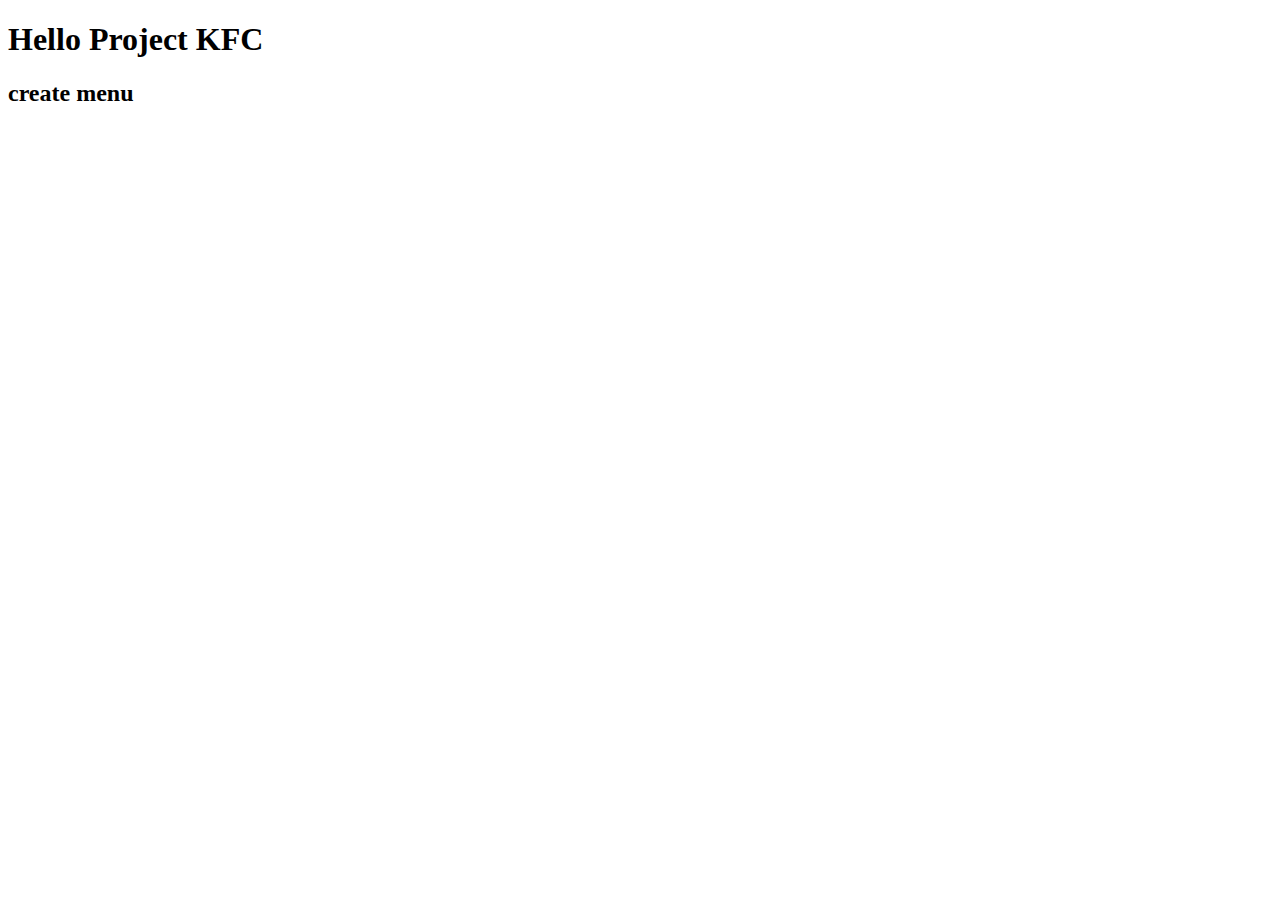
==== index.html @ fc6a333a "create menu" ====
<!DOCTYPE html>
<html lang="en">
<head>
    <meta charset="UTF-8">
    <meta http-equiv="X-UA-Compatible" content="IE=edge">
    <meta name="viewport" content="width=device-width, initial-scale=1.0">
    <title>KFC</title>
</head>
<body>
    <h1>Hello Project KFC</h1>
    <h2>create menu</h2>
</body>
</html>
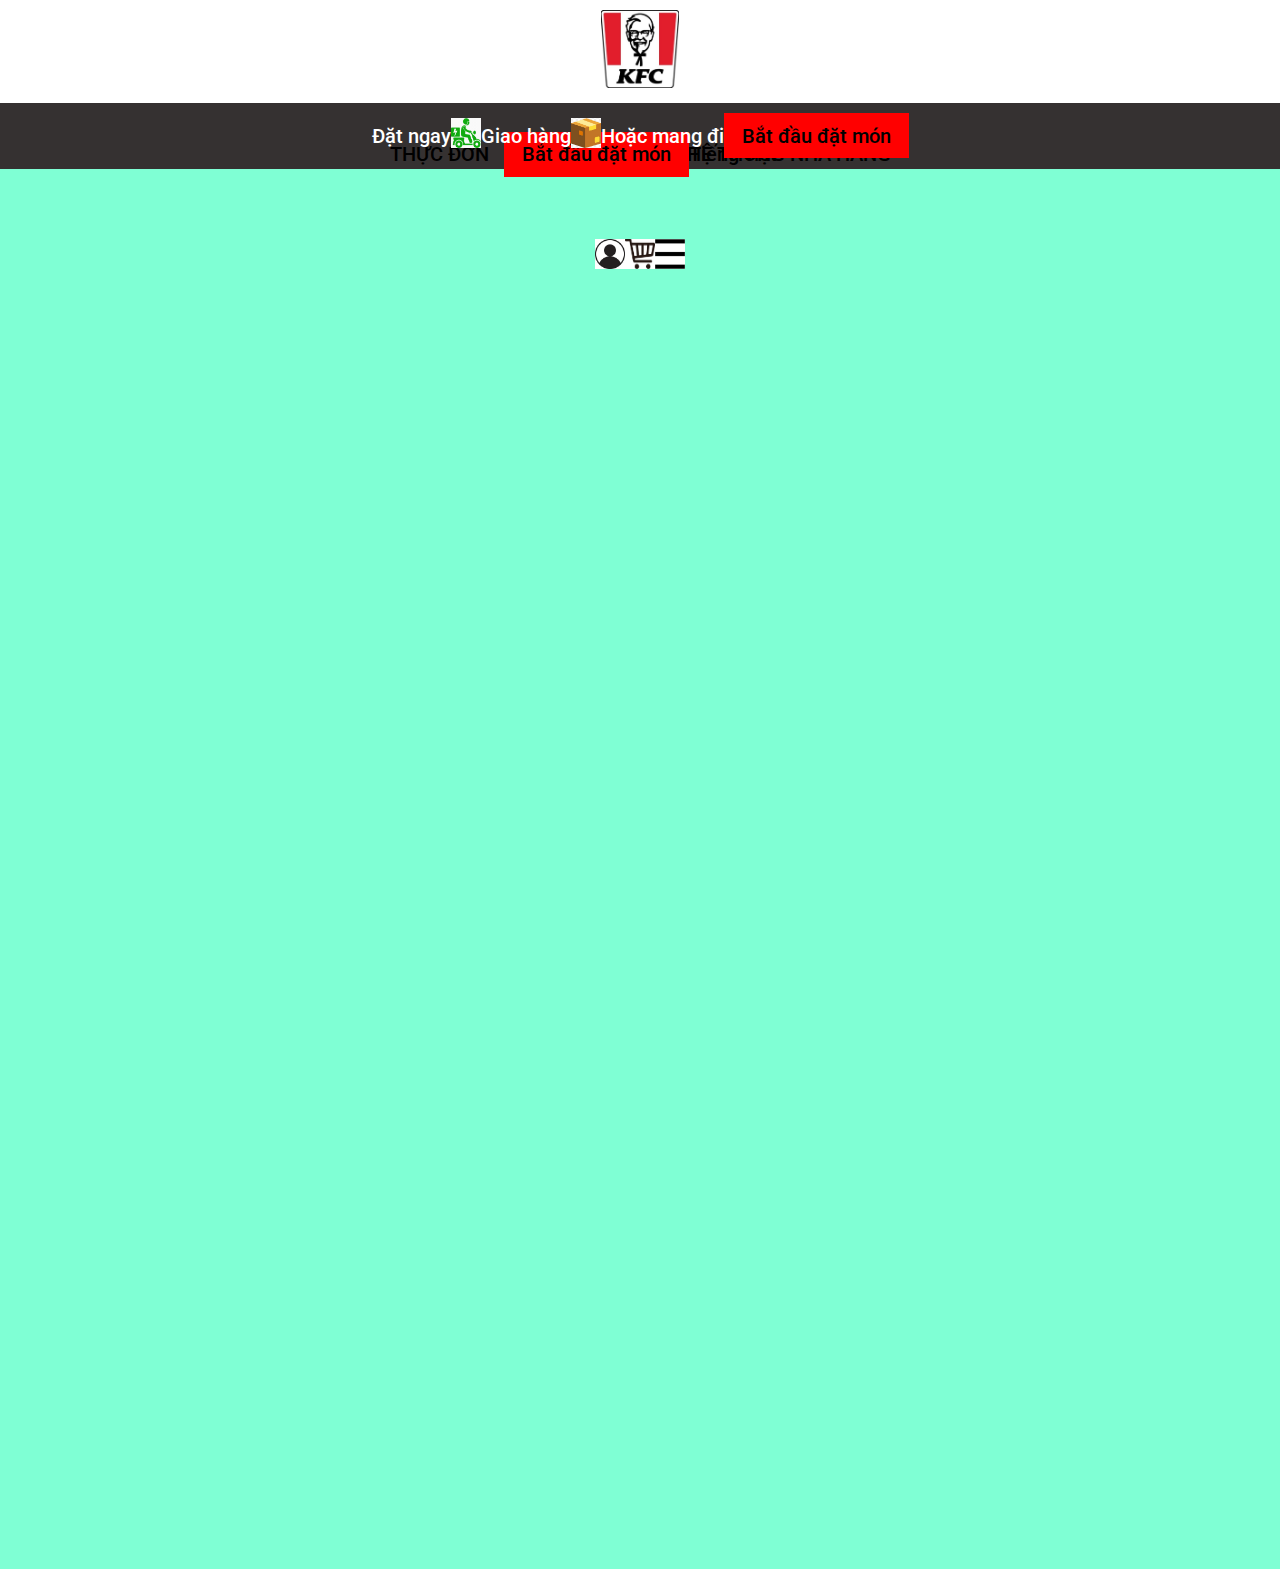
==== commit 7c91ca8f: "header menu top" ====
--- a/index.html
+++ b/index.html
@@ -5,9 +5,86 @@
     <meta http-equiv="X-UA-Compatible" content="IE=edge">
     <meta name="viewport" content="width=device-width, initial-scale=1.0">
     <title>KFC</title>
-</head>
+    <link href="https://cdn.jsdelivr.net/npm/bootstrap@5.2.0/dist/css/bootstrap.min.css" rel="stylesheet" integrity="sha384-gH2yIJqKdNHPEq0n4Mqa/HGKIhSkIHeL5AyhkYV8i59U5AR6csBvApHHNl/vI1Bx" crossorigin="anonymous">
+    <link rel="stylesheet" href="./KFC.css">
+</head><link rel="preconnect" href="https://fonts.googleapis.com">
+<link rel="preconnect" href="https://fonts.gstatic.com" crossorigin>
+<link href="https://fonts.googleapis.com/css2?family=Roboto:ital,wght@0,400;0,500;0,700;0,900;1,400;1,500;1,700;1,900&display=swap" rel="stylesheet">
 <body>
-    <h1>Hello Project KFC</h1>
-    <h2>create menu</h2>
+    <div class="wrapper">
+        <main> 
+            <!-- header1 -->
+            <div class="container-fluid header1 sticky-top">
+                <div class="container  header1 p-0">
+                    <div class="container-fluid header1 p-0 d-flex justify-content-between">
+                         <div class="header1 d-flex header1-gap1"> 
+                                <div class="header1 center">
+                                    <a class="" href="">
+                                        <img class="header1-img" src="./DCM/logo1.jpg" alt="">
+                                    </a>
+                                </div>
+                                <ul class=" header1 center header1-gap1 ">
+                                    <li class="">
+                                        <a href="">THỰC ĐƠN</a>
+                                    </li>
+                                    <li class="">
+                                        <a href="">KHUYẾN MÃI</a>
+                                    </li>
+                                    <li class="">
+                                        <a href="">HỆ THỐNG NHÀ HÀNG</a>
+                                    </li>
+                                </ul>
+                            </div>
+                            <div class="header1 d-flex justify-content-between header1-gap2">
+                                <div class=" header1  center gap-3">
+                                    <div class="rounded-pill header1-menuRight center" id="DatMon">
+                                        <a href="">Bắt đầu đặt món</a>
+                                    </div>
+                                    <a class="" href="">Tiếng việt</a>
+                                </div>
+                                <div class=" header1  center gap-3">
+                                    <a class="" href="">
+                                        <img class="header1-right" src="./DCM/icon-login.jpg" alt="">
+                                    </a>
+                                    <a class="" href="">
+                                        <img class="header1-right" src="./DCM/iicon-giohang.jpg" alt="">
+                                    </a>
+                                    <div >
+                                        <img class="header1-right" src="./DCM/icon-menu.png" alt="">
+                                    </div>
+                                </div>
+                            </div>
+                    </div>
+                </div>
+            </div>
+            <!-- headre2 -->
+            <div class=" container-fluid header2 center" id="vitri">
+                <div class="container center gap-3">
+                    <div>
+                        <p>Đặt ngay</p>
+                    </div>
+                    <div class="center gap-1">
+                        <div><img class="header2-icon" src="./DCM/icon-shipper.png" alt=""></div>
+                        <p>Giao hàng</p>
+                    </div>
+                    <div class="center gap-1">
+                        <div><img class="header2-icon" src="./DCM/icon-goihang.jpg" alt=""></div>
+                        <p>Hoặc mang đi</p>
+                    </div>
+                    <div class="rounded-pill header1-menuRight center">
+                        <a href="">Bắt đầu đặt món</a>
+                    </div>
+
+                </div>
+            </div>
+            <div class="thu">
+
+            </div>
+        </main>
+
+    </div>
+<script src="https://cdn.jsdelivr.net/npm/@popperjs/core@2.11.5/dist/umd/popper.min.js" integrity="sha384-Xe+8cL9oJa6tN/veChSP7q+mnSPaj5Bcu9mPX5F5xIGE0DVittaqT5lorf0EI7Vk" crossorigin="anonymous"></script>
+<script src="https://cdn.jsdelivr.net/npm/bootstrap@5.2.0/dist/js/bootstrap.min.js" integrity="sha384-ODmDIVzN+pFdexxHEHFBQH3/9/vQ9uori45z4JjnFsRydbmQbmL5t1tQ0culUzyK" crossorigin="anonymous"></script>
+<script src="./KFC.js"></script>
 </body>
 </html>--- a/KFC.css
+++ b/KFC.css
@@ -0,0 +1,71 @@
+* {
+  box-sizing: border-box;
+  margin: 0;
+  padding: 0;
+  font-family: "Roboto", sans-serif;
+  font-size: 20px;
+  font-weight: 500;
+}
+
+ul {
+  list-style: none;
+}
+
+a {
+  text-decoration: none;
+  color: black;
+}
+
+p {
+  padding: 0;
+  margin: 0;
+}
+
+.header1 {
+  height: 102.8px;
+  background-color: white;
+}
+.header1-gap1 {
+  gap: 40px;
+}
+.header1-gap2 {
+  gap: 32px;
+}
+.header1-img {
+  max-width: 78px;
+  max-height: 78px;
+}
+.header1-right {
+  width: 30px;
+  height: 30px;
+}
+.header1-menuRight {
+  background-color: red;
+  width: 185px;
+  height: 45px;
+}
+
+.thu {
+  height: 1400px;
+  background-color: aquamarine;
+}
+
+.center {
+  display: flex;
+  justify-content: center;
+  align-items: center;
+}
+
+.header2 {
+  height: 66px;
+  background-color: rgb(53, 49, 49);
+  color: white;
+}
+.header2-icon {
+  width: 30px;
+  height: 30px;
+}
+
+.an {
+  display: none;
+}/*# sourceMappingURL=KFC.css.map */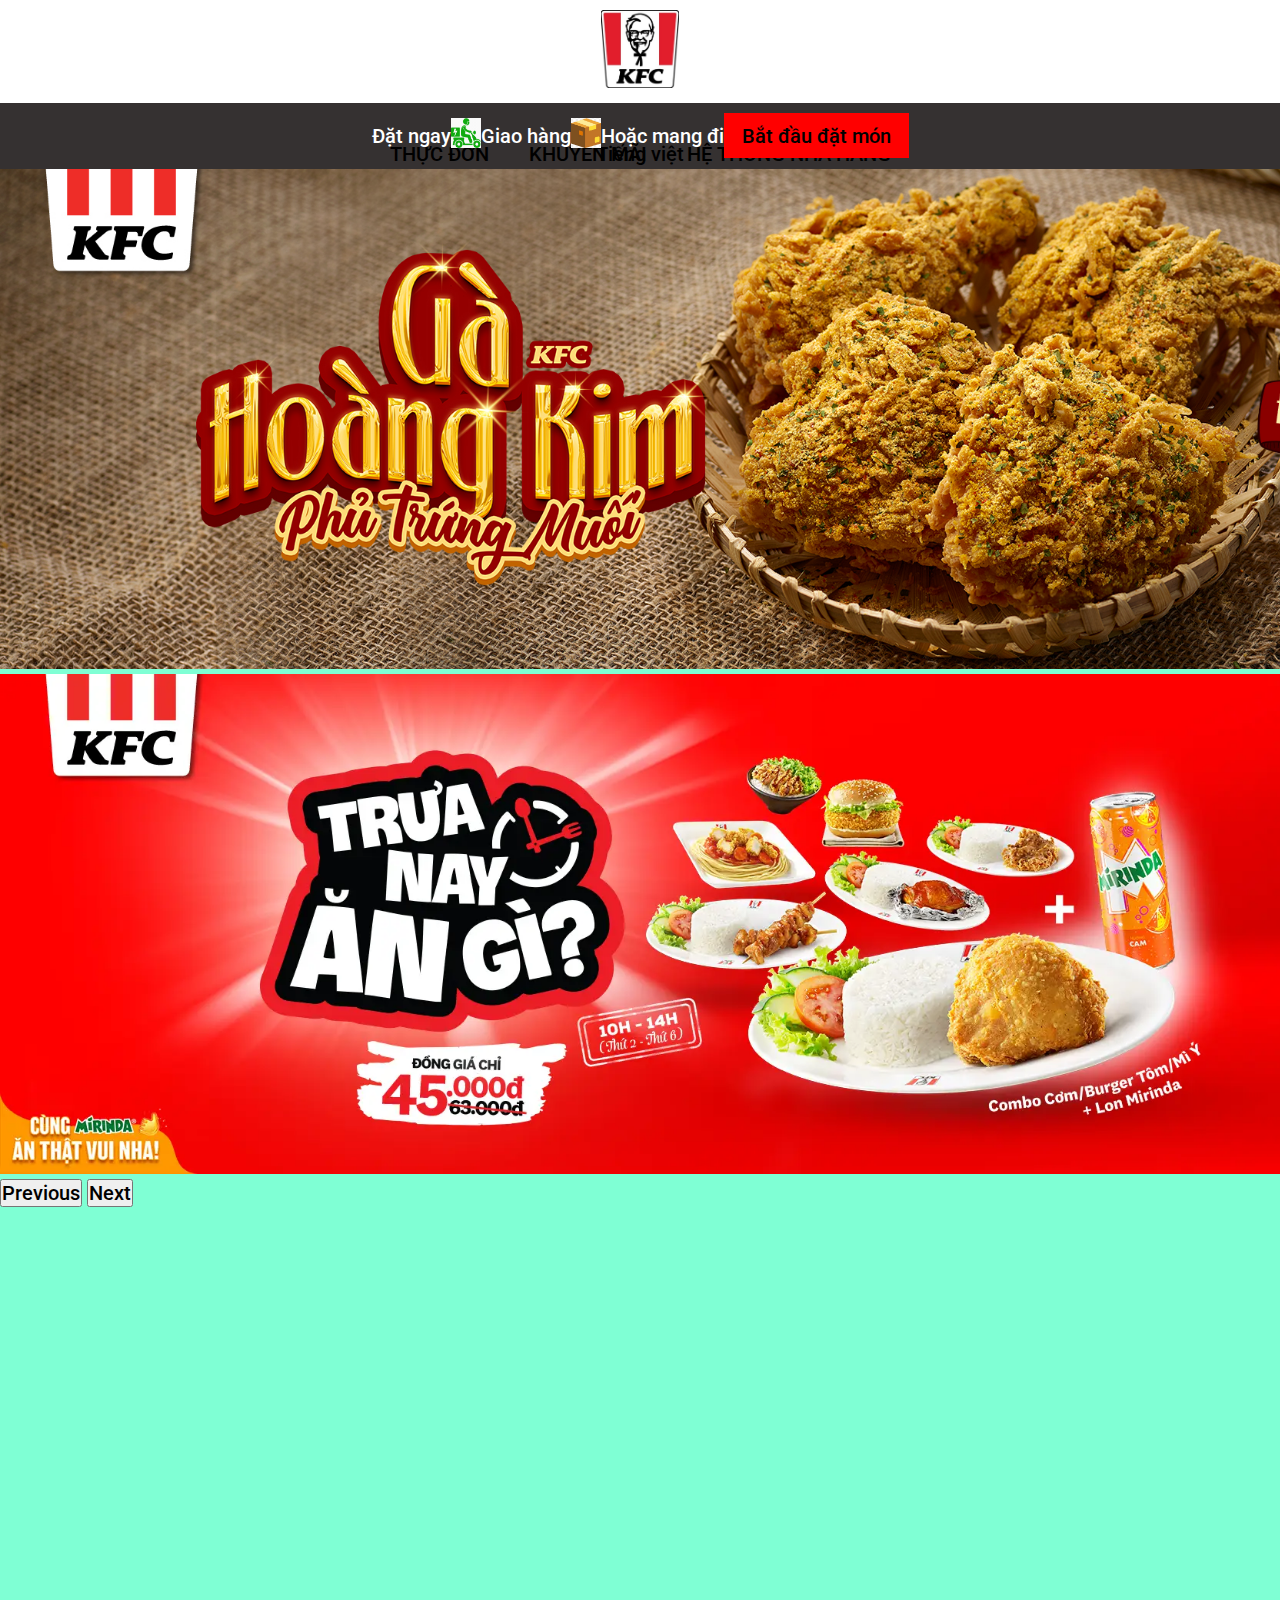
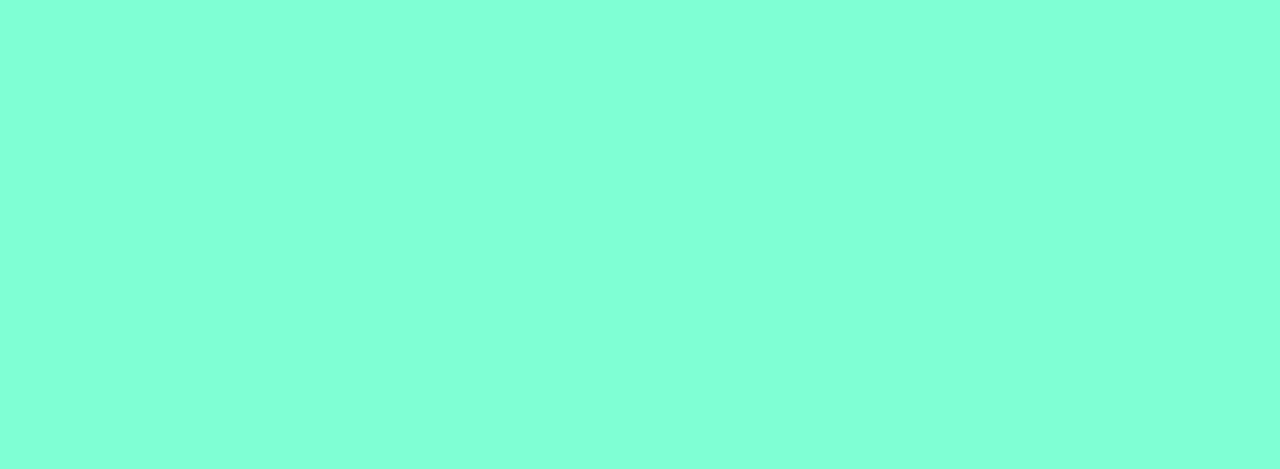
==== commit 19b4ed84: "xong slide và canvas phải" ====
--- a/index.html
+++ b/index.html
@@ -12,7 +12,7 @@
 <link href="https://fonts.googleapis.com/css2?family=Roboto:ital,wght@0,400;0,500;0,700;0,900;1,400;1,500;1,700;1,900&display=swap" rel="stylesheet">
 <body>
     <div class="wrapper">
-        <main> 
+        <main>
             <!-- header1 -->
             <div class="container-fluid header1 sticky-top">
                 <div class="container  header1 p-0">
@@ -20,37 +20,48 @@
                          <div class="header1 d-flex header1-gap1"> 
                                 <div class="header1 center">
                                     <a class="" href="">
-                                        <img class="header1-img" src="./DCM/logo1.jpg" alt="">
+                                        <img class="header1-img" src="./image/logo1.jpg" alt="">
                                     </a>
                                 </div>
                                 <ul class=" header1 center header1-gap1 ">
                                     <li class="">
-                                        <a href="">THỰC ĐƠN</a>
+                                        <a href="https://kfcvietnam.com.vn/menu/hot-deal">THỰC ĐƠN</a>
                                     </li>
                                     <li class="">
-                                        <a href="">KHUYẾN MÃI</a>
+                                        <a href="https://kfcvietnam.com.vn/menu/hot-deal">KHUYẾN MÃI</a>
                                     </li>
                                     <li class="">
-                                        <a href="">HỆ THỐNG NHÀ HÀNG</a>
+                                        <a href="https://kfcvietnam.com.vn/he-thong-nha-hang-kfc">HỆ THỐNG NHÀ HÀNG</a>
                                     </li>
                                 </ul>
                             </div>
                             <div class="header1 d-flex justify-content-between header1-gap2">
                                 <div class=" header1  center gap-3">
-                                    <div class="rounded-pill header1-menuRight center" id="DatMon">
-                                        <a href="">Bắt đầu đặt món</a>
+                                    <div class="rounded-pill header1-menuRight center hide" id="oder">
+                                        <a href="https://kfcvietnam.com.vn/store-selection">Bắt đầu đặt món</a>
                                     </div>
                                     <a class="" href="">Tiếng việt</a>
                                 </div>
                                 <div class=" header1  center gap-3">
-                                    <a class="" href="">
-                                        <img class="header1-right" src="./DCM/icon-login.jpg" alt="">
+                                    <a class="" href="https://kfcvietnam.com.vn/account/login?returnUrl=%2Fhe-thong-nha-hang-kfc">
+                                        <img class="header1-right" src="./image/icon-login.jpg" alt="">
                                     </a>
-                                    <a class="" href="">
-                                        <img class="header1-right" src="./DCM/iicon-giohang.jpg" alt="">
+                                    <a class="" href="https://kfcvietnam.com.vn/cart">
+                                        <img class="header1-right" src="./image/iicon-giohang.jpg" alt="">
                                     </a>
                                     <div >
-                                        <img class="header1-right" src="./DCM/icon-menu.png" alt="">
+                                        <button class="border-0" data-bs-toggle="offcanvas" data-bs-target="#offcanvasRight" aria-controls="offcanvasRight"><img class="header1-right" src="./image/icon-menu.png" alt=""></button>
+                                        <div class="offcanvas offcanvas-end" id="offcanvasRight" aria-labelledby="offcanvasRightLabel">
+                                            <div class="offcanvas-header">
+                                                <div class="headerCanvas center"><h5 class="center m-0" id="offcanvasRightLabel">KFC</h5>
+                                                </div>
+                                        
+                                                <button class="btn-close text-reset" tabindex="-1" data-bs-dismiss="offcanvas" aria-label="Close"></button>
+                                            </div>
+                                            <div class="offcanvas-body">
+                                            ...
+                                            </div>
+                                        </div>
                                     </div>
                                 </div>
                             </div>
@@ -58,25 +69,58 @@
                 </div>
             </div>
             <!-- headre2 -->
-            <div class=" container-fluid header2 center" id="vitri">
+            <div class=" container-fluid header2 center">
                 <div class="container center gap-3">
                     <div>
                         <p>Đặt ngay</p>
                     </div>
                     <div class="center gap-1">
-                        <div><img class="header2-icon" src="./DCM/icon-shipper.png" alt=""></div>
+                        <div><img class="header2-icon" src="./image/icon-shipper.png" alt=""></div>
                         <p>Giao hàng</p>
                     </div>
                     <div class="center gap-1">
-                        <div><img class="header2-icon" src="./DCM/icon-goihang.jpg" alt=""></div>
+                        <div><img class="header2-icon" src="./image/icon-goihang.jpg" alt=""></div>
                         <p>Hoặc mang đi</p>
                     </div>
                     <div class="rounded-pill header1-menuRight center">
-                        <a href="">Bắt đầu đặt món</a>
+                        <a href="https://kfcvietnam.com.vn/store-selection">Bắt đầu đặt món</a>
                     </div>
 
                 </div>
             </div>
+            <!-- slie -->
+            <div id="carouselExampleControls" class="carousel slide conten1 container-fluid p-0" data-bs-ride="carousel">
+                <div class="carousel-inner">
+                  <div class="carousel-item active">
+                    <a href="https://kfcvietnam.com.vn/menu/new-product"><img src="./image/gahoangkim.jpg" class="d-block w-100 conten1" alt="..."></a>
+                  </div>
+                  <div class="carousel-item">
+                    <a href="https://kfcvietnam.com.vn/menu/new-product"><img src="./image/buatruavuive.png" class="d-block w-100 conten1" alt="..."></a>
+                  </div>
+                </div>
+                <button class="carousel-control-prev" type="button" data-bs-target="#carouselExampleControls" data-bs-slide="prev">
+                  <span class="carousel-control-prev-icon" aria-hidden="true"></span>
+                  <span class="visually-hidden">Previous</span>
+                </button>
+                <button class="carousel-control-next" type="button" data-bs-target="#carouselExampleControls" data-bs-slide="next">
+                  <span class="carousel-control-next-icon" aria-hidden="true"></span>
+                  <span class="visually-hidden">Next</span>
+                </button>
+              </div>
+            <!-- the and slie -->
+
+            <!-- <button class="btn btn-primary" type="button" data-bs-toggle="offcanvas" data-bs-target="#offcanvasRight" aria-controls="offcanvasRight">Toggle right offcanvas</button>
+
+            <div class="offcanvas offcanvas-end" tabindex="-1" id="offcanvasRight" aria-labelledby="offcanvasRightLabel">
+              <div class="offcanvas-header">
+                <h5 id="offcanvasRightLabel">Offcanvas right</h5>
+                <button type="button" class="btn-close text-reset" data-bs-dismiss="offcanvas" aria-label="Close"></button>
+              </div>
+              <div class="offcanvas-body">
+                ...
+              </div>
+            </div> -->
+
             <div class="thu">
 
             </div>
--- a/KFC.css
+++ b/KFC.css
@@ -66,6 +66,14 @@
   height: 30px;
 }
 
-.an {
+.hide {
   display: none;
+}
+
+.conten1 {
+  height: 500px;
+}
+
+.headerCanvas {
+  width: 100%;
 }/*# sourceMappingURL=KFC.css.map */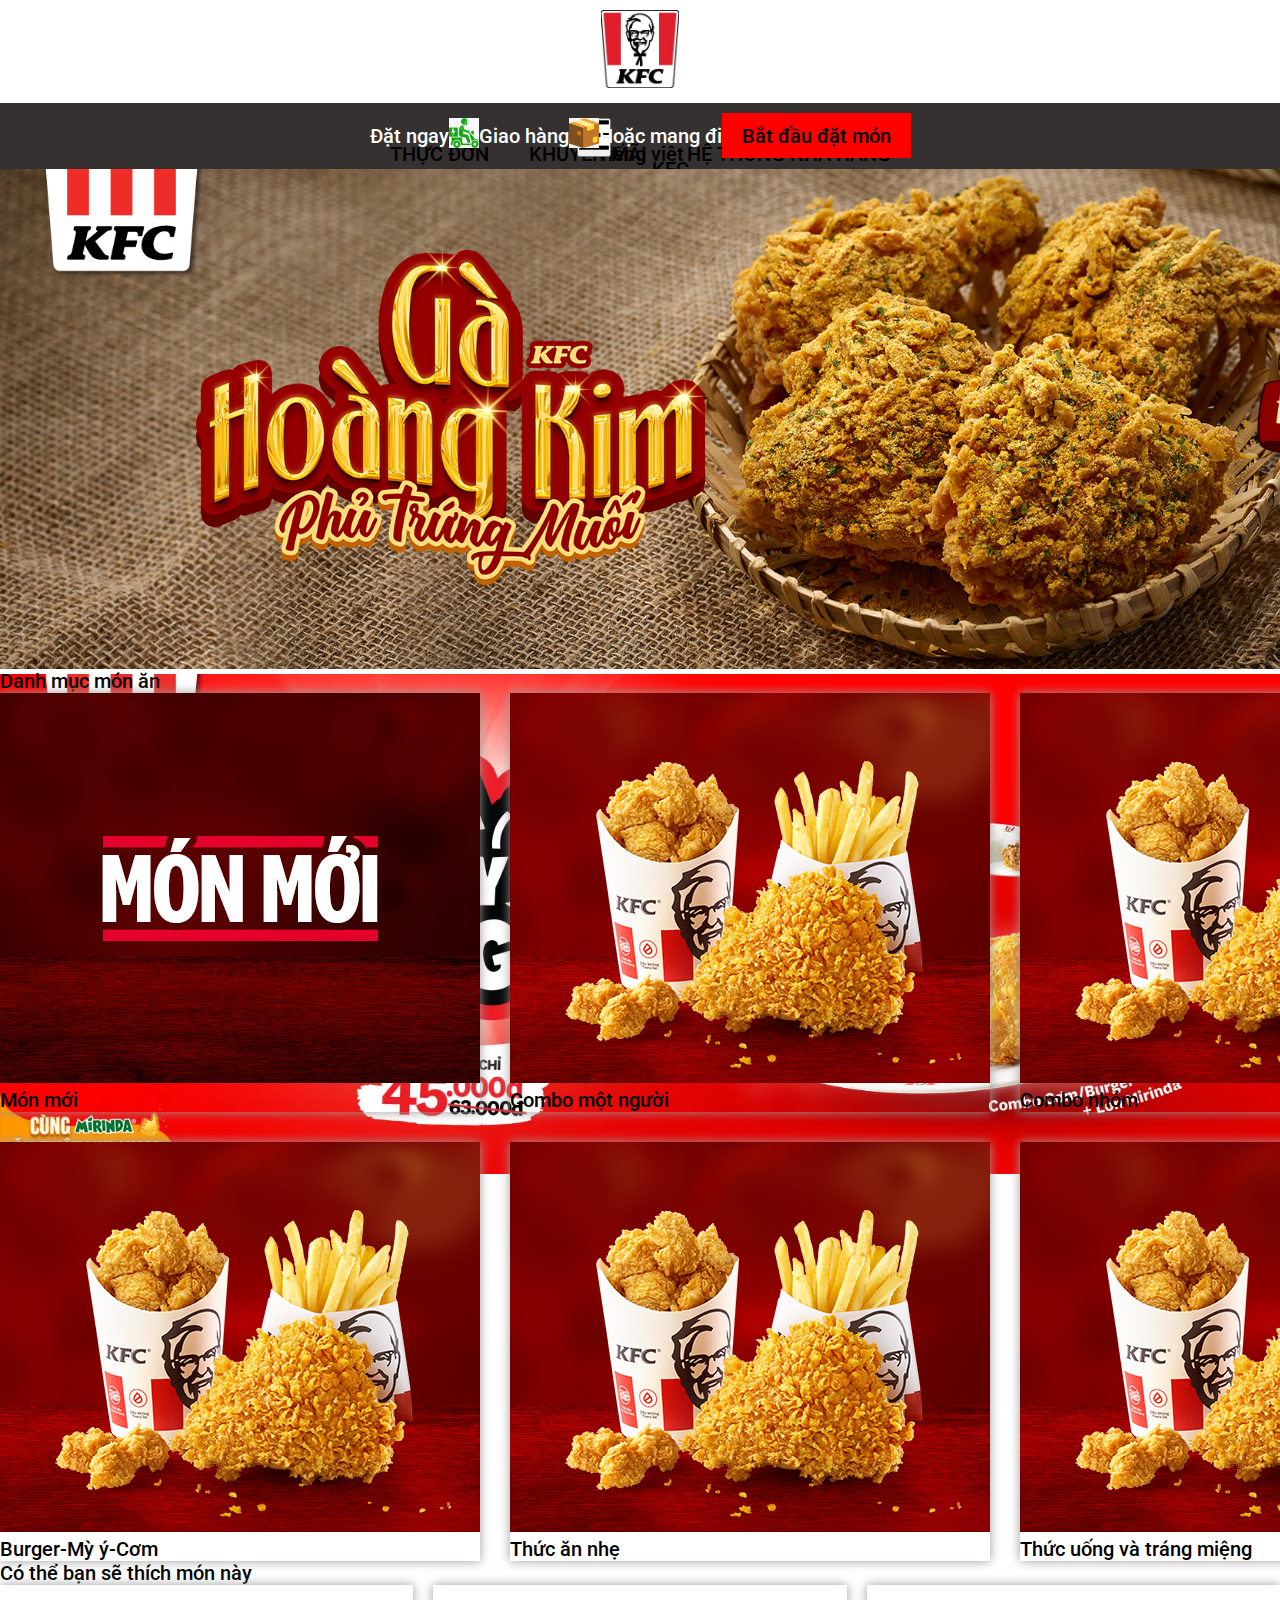
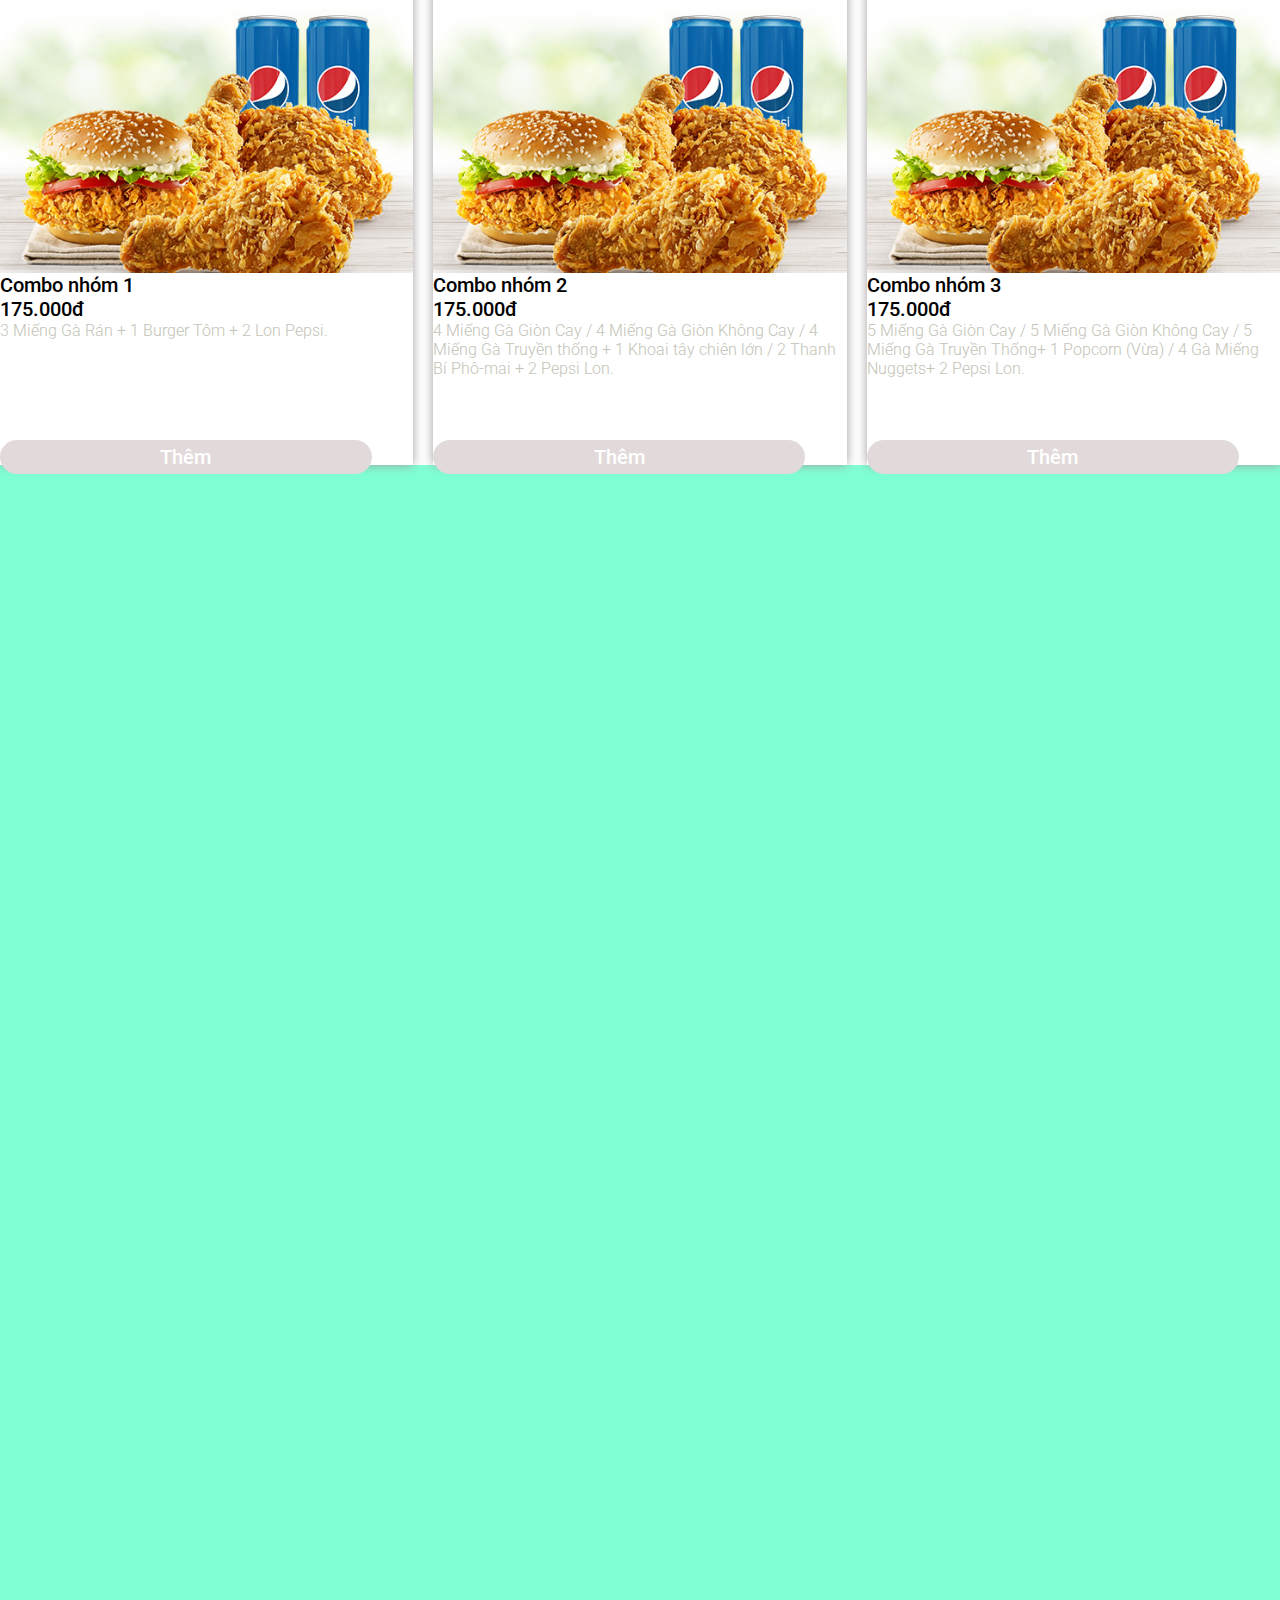
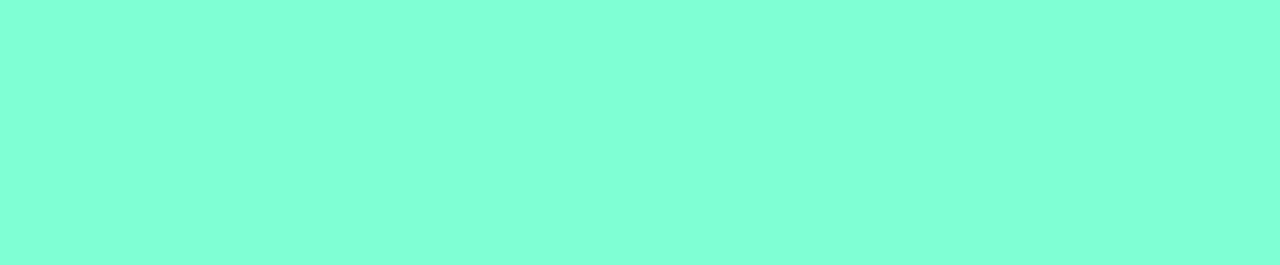
==== commit bbf09be3: "update slide the second" ====
--- a/index.html
+++ b/index.html
@@ -6,10 +6,11 @@
     <meta name="viewport" content="width=device-width, initial-scale=1.0">
     <title>KFC</title>
     <link href="https://cdn.jsdelivr.net/npm/bootstrap@5.2.0/dist/css/bootstrap.min.css" rel="stylesheet" integrity="sha384-gH2yIJqKdNHPEq0n4Mqa/HGKIhSkIHeL5AyhkYV8i59U5AR6csBvApHHNl/vI1Bx" crossorigin="anonymous">
-    <link rel="stylesheet" href="./KFC.css">
+    
 </head><link rel="preconnect" href="https://fonts.googleapis.com">
 <link rel="preconnect" href="https://fonts.gstatic.com" crossorigin>
 <link href="https://fonts.googleapis.com/css2?family=Roboto:ital,wght@0,400;0,500;0,700;0,900;1,400;1,500;1,700;1,900&display=swap" rel="stylesheet">
+<link rel="stylesheet" href="./KFC.css">
 <body>
     <div class="wrapper">
         <main>
@@ -35,9 +36,9 @@
                                     </li>
                                 </ul>
                             </div>
-                            <div class="header1 d-flex justify-content-between header1-gap2">
+                            <div class="header1 d-flex justify-content-between header1-gap2 ">
                                 <div class=" header1  center gap-3">
-                                    <div class="rounded-pill header1-menuRight center hide" id="oder">
+                                    <div class="rounded-pill header1-menuRight center hide " id="oder">
                                         <a href="https://kfcvietnam.com.vn/store-selection">Bắt đầu đặt món</a>
                                     </div>
                                     <a class="" href="">Tiếng việt</a>
@@ -49,9 +50,10 @@
                                     <a class="" href="https://kfcvietnam.com.vn/cart">
                                         <img class="header1-right" src="./image/iicon-giohang.jpg" alt="">
                                     </a>
+                                    <!-- /// -->
                                     <div >
                                         <button class="border-0" data-bs-toggle="offcanvas" data-bs-target="#offcanvasRight" aria-controls="offcanvasRight"><img class="header1-right" src="./image/icon-menu.png" alt=""></button>
-                                        <div class="offcanvas offcanvas-end" id="offcanvasRight" aria-labelledby="offcanvasRightLabel">
+                                        <div class="offcanvas offcanvas-end p-0" id="offcanvasRight" aria-labelledby="offcanvasRightLabel">
                                             <div class="offcanvas-header">
                                                 <div class="headerCanvas center"><h5 class="center m-0" id="offcanvasRightLabel">KFC</h5>
                                                 </div>
@@ -59,7 +61,16 @@
                                                 <button class="btn-close text-reset" tabindex="-1" data-bs-dismiss="offcanvas" aria-label="Close"></button>
                                             </div>
                                             <div class="offcanvas-body">
-                                            ...
+                                            <ul class=" p-0">
+                                                <li><h5>Danh mục món ăn</h5></li>
+                                                <li><a class="canvas-list" href="https://kfcvietnam.com.vn/menu/new-product">Món mới</a></li>
+                                                <li><a class="canvas-list" href="https://kfcvietnam.com.vn/menu/for-one">Combo một người</a></li>
+                                                <li><a class="canvas-list" href="https://kfcvietnam.com.vn/menu/sharing">Combo nhóm</a></li>
+                                                <li><a class="canvas-list" href="https://kfcvietnam.com.vn/menu/fried-rosted-chicken">Gà rán-Gà quay</a></li>
+                                                <li><a class="canvas-list" href="https://kfcvietnam.com.vn/menu/burger---rice">Burger-Mỳ ý-Cơm</a></li>
+                                                <li><a class="canvas-list" href="https://kfcvietnam.com.vn/menu/snack">Thức ăn nhẹ</a></li>
+                                                <li><a class="canvas-list" href="">Thức uống và tráng miệng</a></li>
+                                            </ul>
                                             </div>
                                         </div>
                                     </div>
@@ -71,8 +82,8 @@
             <!-- headre2 -->
             <div class=" container-fluid header2 center">
                 <div class="container center gap-3">
-                    <div>
-                        <p>Đặt ngay</p>
+                    <div >
+                        <p >Đặt ngay</p>
                     </div>
                     <div class="center gap-1">
                         <div><img class="header2-icon" src="./image/icon-shipper.png" alt=""></div>
@@ -107,23 +118,135 @@
                   <span class="visually-hidden">Next</span>
                 </button>
               </div>
-            <!-- the and slie -->
-
-            <!-- <button class="btn btn-primary" type="button" data-bs-toggle="offcanvas" data-bs-target="#offcanvasRight" aria-controls="offcanvasRight">Toggle right offcanvas</button>
-
-            <div class="offcanvas offcanvas-end" tabindex="-1" id="offcanvasRight" aria-labelledby="offcanvasRightLabel">
-              <div class="offcanvas-header">
-                <h5 id="offcanvasRightLabel">Offcanvas right</h5>
-                <button type="button" class="btn-close text-reset" data-bs-dismiss="offcanvas" aria-label="Close"></button>
+            <!-- the end slie -->
+
+            <div class="container mt-3 p-0 d-flex ">
+                <h3>Danh mục món ăn</h3>
+                <!-- cái dòng kẻ hr chưa làm được -->
+            </div>
+            
+            <div class="container p-0 foodlist">
+                <a class="card foodlist-card" href="https://kfcvietnam.com.vn/menu/new-product">
+                    <div class="card-img">
+                        <img class="card-img-top foodlist-card-img" src="./image/MON MOI.jpg"  alt="...">
+                    </div>
+                    <div class="card-body">
+                    <p class="card-text">Món mới</p>
+                    </div>
+                </a>
+                <a class="card foodlist-card" href="https://kfcvietnam.com.vn/menu/for-one">
+                    <div class="card-img">
+                        <img class="card-img-top foodlist-card-img" src="./image/COMBO 1 NGUOI.jpg"  alt="...">
+                    </div>
+                    <div class="card-body">
+                    <p class="card-text">Combo một người</p>
+                    </div>
+                </a>
+                <a class="card foodlist-card" href="https://kfcvietnam.com.vn/menu/sharing">
+                    <div class="card-img">
+                        <img class="card-img-top foodlist-card-img" src="./image/COMBO 1 NGUOI.jpg"  alt="...">
+                    </div>
+                    <div class="card-body">
+                    <p class="card-text">Combo nhóm</p>
+                    </div>
+                </a>
+                <a class="card foodlist-card" href="https://kfcvietnam.com.vn/menu/fried-rosted-chicken">
+                    <div class="card-img">
+                        <img class="card-img-top foodlist-card-img" src="./image/COMBO 1 NGUOI.jpg"  alt="...">
+                    </div>
+                    <div class="card-body">
+                    <p class="card-text">Gà rán-Gà quay</p>
+                    </div>
+                </a>
+                <a class="card foodlist-card" href="https://kfcvietnam.com.vn/menu/burger---rice">
+                    <div class="card-img">
+                        <img class="card-img-top foodlist-card-img" src="./image/COMBO 1 NGUOI.jpg"  alt="...">
+                    </div>
+                    <div class="card-body">
+                    <p class="card-text">Burger-Mỳ ý-Cơm</p>
+                    </div>
+                </a>
+                <a class="card foodlist-card" href="https://kfcvietnam.com.vn/menu/snack">
+                    <div class="card-img">
+                        <img class="card-img-top foodlist-card-img" src="./image/COMBO 1 NGUOI.jpg"  alt="...">
+                    </div>
+                    <div class="card-body">
+                    <p class="card-text">Thức ăn nhẹ</p>
+                    </div>
+                </a>
+                <a class="card foodlist-card" href="https://kfcvietnam.com.vn/menu/dessert-&-drink">
+                    <div class="card-img">
+                        <img class="card-img-top foodlist-card-img" src="./image/COMBO 1 NGUOI.jpg"  alt="...">
+                    </div>
+                    <div class="card-body">
+                    <p class="card-text">Thức uống và tráng miệng</p>
+                    </div>
+                </a>
+            </div> 
+
+            <!-- --------- -->
+            <div class="container mt-3 p-0 d-flex ">
+                <h3>Có thể bạn sẽ thích món này</h3>
+                <!-- <hr style="margin: 0; border: none; border-top: 10px solid black; width: 100%;"> -->
+            </div>
+
+            <div class="container p-0 suggestList" id="ListSuggest">
+                <div class="p-1 suggest" >
+                    <div class="suggest-img" >
+                        <img class="foodlist-card-img" src="./image/suggest.jpg"  alt="...">
+                    </div>
+                    <div class="container suggest-text pt-3 pb-3">
+                        <div class="d-flex justify-content-between">
+                            <h5>Combo nhóm 1</h5>
+                            <h5>175.000đ</h5>
+                        </div>
+                        <div class="suggest-note">
+                             <p class="suggest-note-text">3 Miếng Gà Rán + 1 Burger Tôm + 2 Lon Pepsi.</p>
+                            <a href="" class="suggest-note-btn container center">Thêm</a>
+                        </div>
+                    </div>
+                </div>
+                <div class="p-1 suggest" >
+                    <div class="suggest-img" >
+                        <img class="foodlist-card-img" src="./image/suggest.jpg"  alt="...">
+                    </div>
+                    <div class="container suggest-text pt-3 pb-3">
+                        <div class="d-flex justify-content-between">
+                            <h5>Combo nhóm 2</h5>
+                            <h5>175.000đ</h5>
+                        </div>
+                        <div class="suggest-note">
+                             <p class="suggest-note-text">4 Miếng Gà Giòn Cay / 4 Miếng Gà Giòn Không Cay / 4 Miếng Gà Truyền thống + 1 Khoai tây chiên lớn / 2 Thanh Bí Phô-mai + 2 Pepsi Lon.</p>
+                            <a href="" class="suggest-note-btn container center">Thêm</a>
+                        </div>
+                    </div>
+                </div>
+                <div class="p-1 suggest" >
+                    <div class="suggest-img" >
+                        <img class="foodlist-card-img" src="./image/suggest.jpg"  alt="...">
+                    </div>
+                    <div class="container suggest-text pt-3 pb-3">
+                        <div class="d-flex justify-content-between">
+                            <h5>Combo nhóm 3</h5>
+                            <h5>175.000đ</h5>
+                        </div>
+                        <div class="suggest-note">
+                             <p class="suggest-note-text">5 Miếng Gà Giòn Cay / 5 Miếng Gà Giòn Không Cay / 5 Miếng Gà Truyền Thống+ 1 Popcorn (Vừa) / 4 Gà Miếng Nuggets+ 2 Pepsi Lon.</p>
+                            <a href="" class="suggest-note-btn container center">Thêm</a>
+                        </div>
+                    </div>
+                </div>
+            </div>
+            
+
+        
+            <div class="thu">
+
+        
               </div>
-              <div class="offcanvas-body">
-                ...
-              </div>
-            </div> -->
-
-            <div class="thu">
-
-            </div>
+              
+              
+
         </main>
 
     </div>
--- a/KFC.css
+++ b/KFC.css
@@ -13,6 +13,9 @@
 
 a {
   text-decoration: none;
+  color: black;
+}
+a:hover {
   color: black;
 }
 
@@ -41,13 +44,14 @@
 }
 .header1-menuRight {
   background-color: red;
-  width: 185px;
+  max-width: 250px;
   height: 45px;
+  padding-left: 20px;
+  padding-right: 20px;
 }
 
-.thu {
-  height: 1400px;
-  background-color: aquamarine;
+.font {
+  font-size: 10px;
 }
 
 .center {
@@ -76,4 +80,80 @@
 
 .headerCanvas {
   width: 100%;
+}
+
+.canvas-list {
+  font-size: 16px;
+  font-weight: 300;
+}
+.canvas-list:hover {
+  border-bottom: 3px solid rgb(44, 164, 84);
+}
+
+.foodlist {
+  display: grid;
+  grid-template-columns: repeat(4, 1fr);
+  gap: 30px;
+}
+.foodlist-card {
+  box-shadow: 0px 0px 10px 0px rgb(159, 153, 153);
+}
+.foodlist-card-img {
+  transition: transform 0.5s ease;
+}
+.foodlist-card-img:hover {
+  transform: scale(1.2);
+}
+.foodlist .card-img {
+  overflow: hidden;
+  border-bottom-left-radius: 0;
+  border-bottom-right-radius: 0;
+}
+
+.suggestList {
+  display: grid;
+  grid-template-columns: repeat(3, 1fr);
+  gap: 20px;
+}
+
+.suggest {
+  border-radius: 0;
+  box-shadow: 0px 0px 10px 0px rgb(159, 153, 153);
+}
+.suggest-img {
+  height: 60%;
+  overflow: hidden;
+}
+.suggest-img img {
+  width: 100%;
+}
+.suggest-text {
+  height: 40%;
+}
+
+.suggest-note {
+  height: 80%;
+  display: flex;
+  flex-direction: column;
+  justify-content: space-between;
+}
+.suggest-note-text {
+  font-size: 16px;
+  color: rgb(195, 195, 182);
+  font-weight: 300;
+}
+.suggest-note-btn {
+  padding: 5px;
+  background-color: rgb(226, 218, 218);
+  border-radius: 40px;
+  width: 90%;
+  color: white;
+}
+.suggest-note-btn:hover {
+  color: white;
+}
+
+.thu {
+  height: 1400px;
+  background-color: aquamarine;
 }/*# sourceMappingURL=KFC.css.map */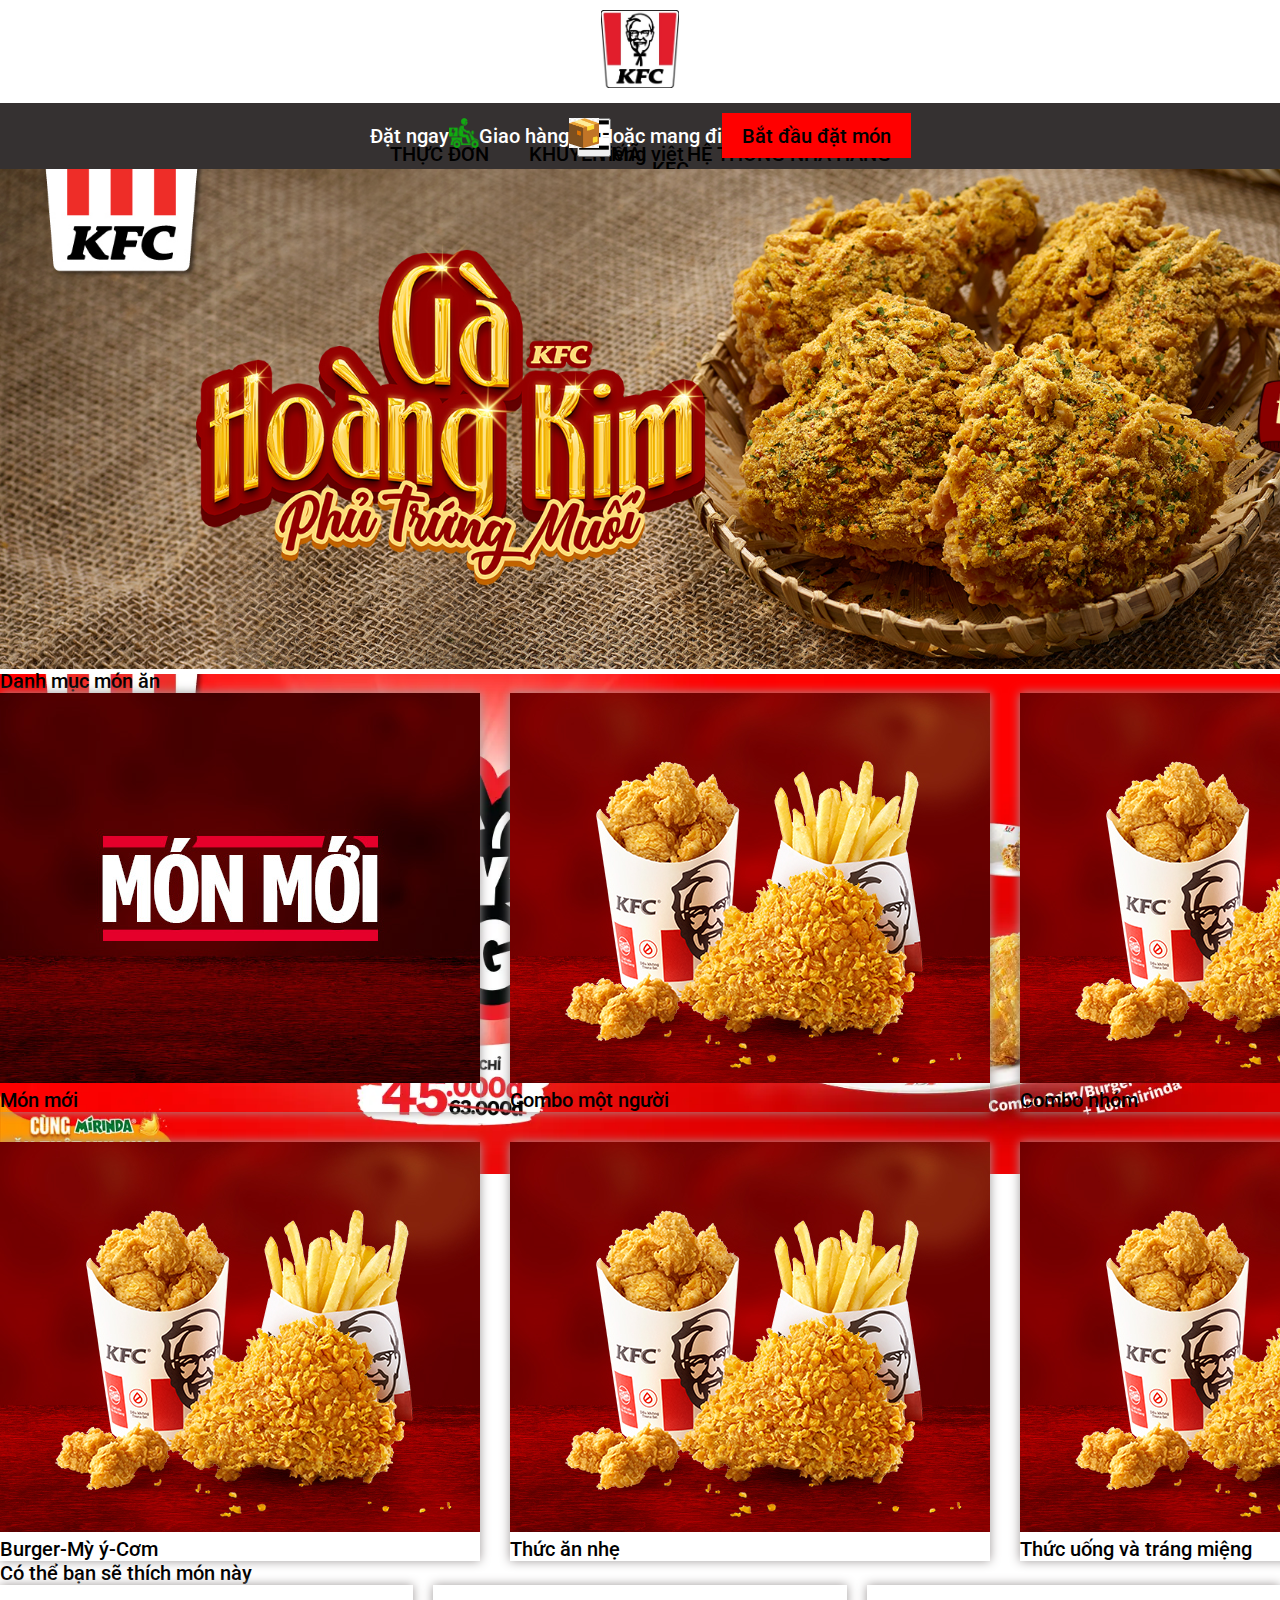
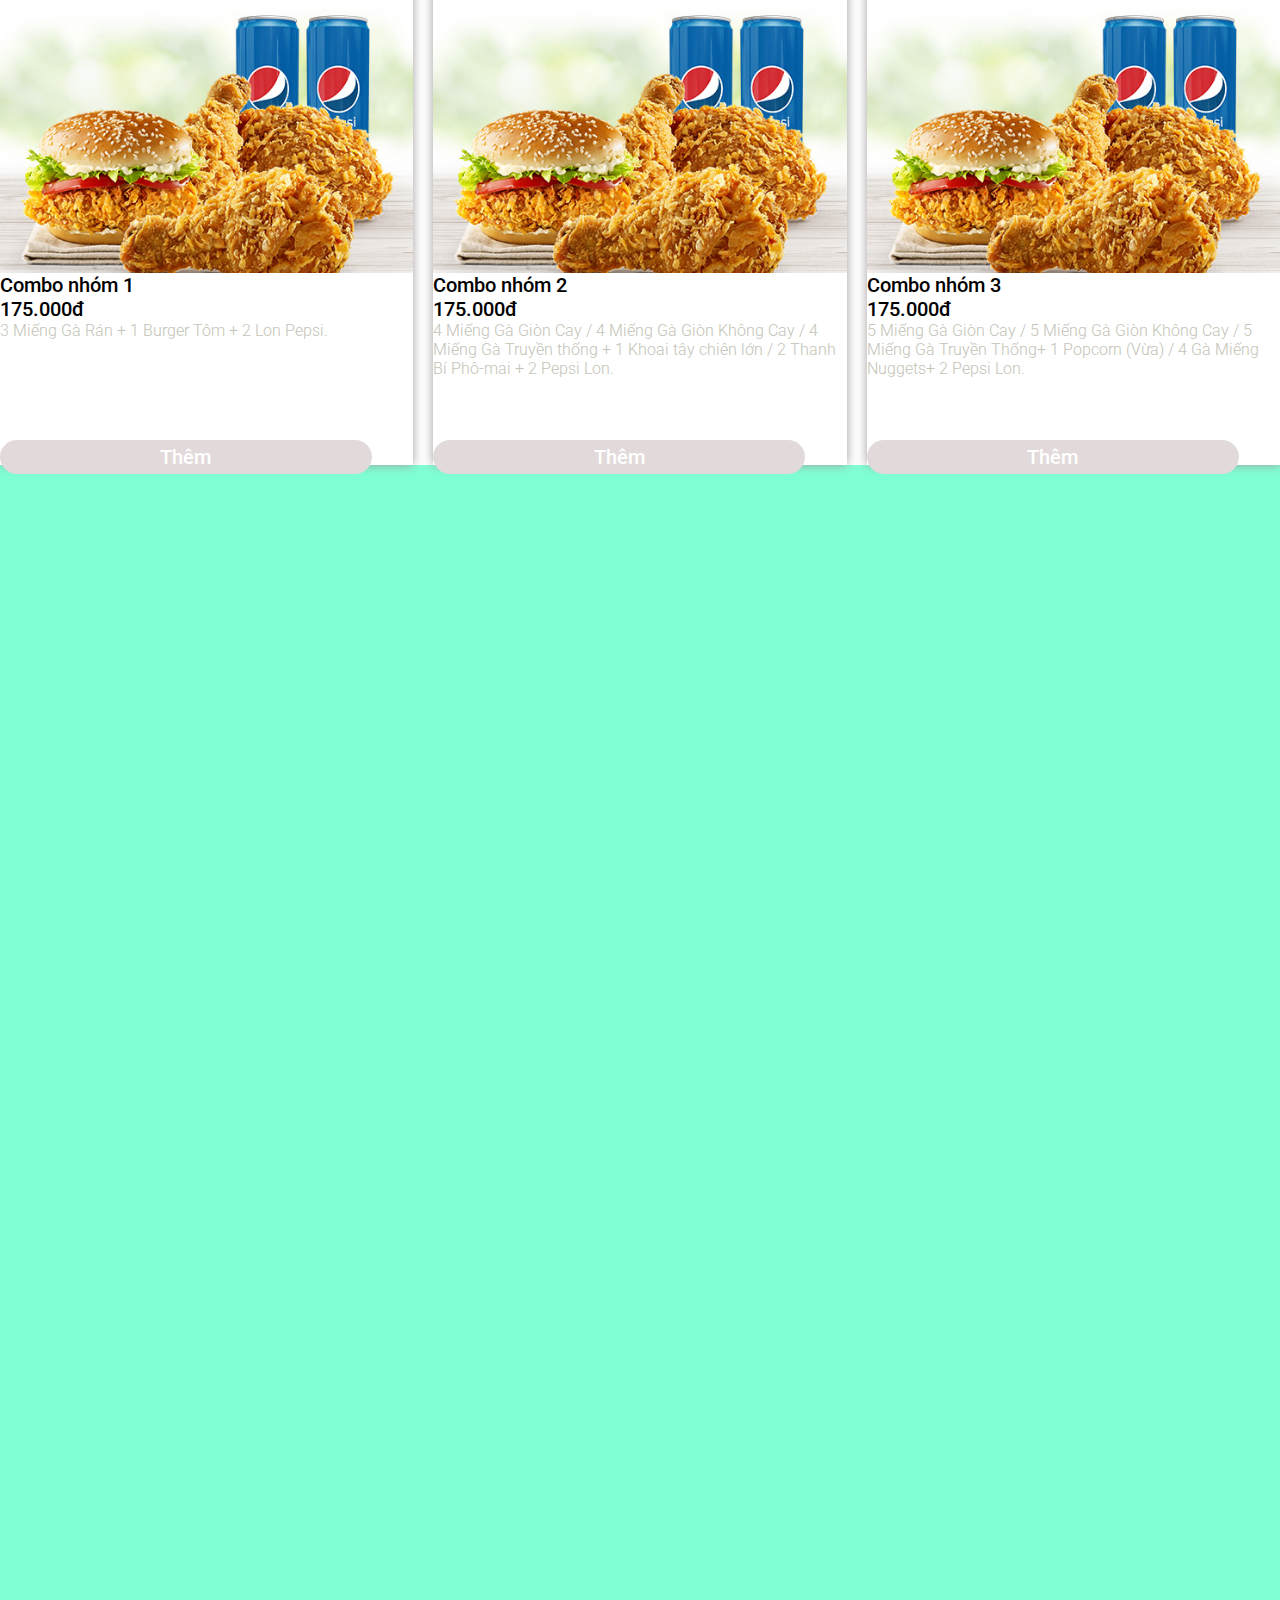
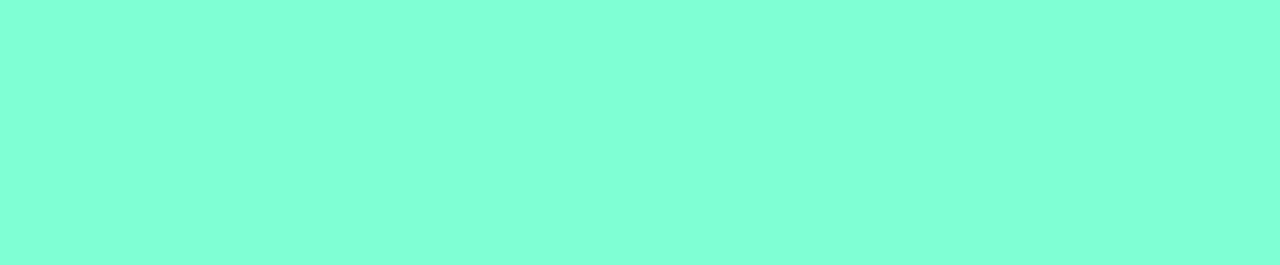
==== commit 537bf445: "May 26, 2023 8:37 PM" ====
--- a/index.html
+++ b/index.html
@@ -1,257 +1,458 @@
 <!DOCTYPE html>
 <html lang="en">
-<head>
-    <meta charset="UTF-8">
-    <meta http-equiv="X-UA-Compatible" content="IE=edge">
-    <meta name="viewport" content="width=device-width, initial-scale=1.0">
+  <head>
+    <meta charset="UTF-8" />
+    <meta http-equiv="X-UA-Compatible" content="IE=edge" />
+    <meta name="viewport" content="width=device-width, initial-scale=1.0" />
     <title>KFC</title>
-    <link href="https://cdn.jsdelivr.net/npm/bootstrap@5.2.0/dist/css/bootstrap.min.css" rel="stylesheet" integrity="sha384-gH2yIJqKdNHPEq0n4Mqa/HGKIhSkIHeL5AyhkYV8i59U5AR6csBvApHHNl/vI1Bx" crossorigin="anonymous">
-    
-</head><link rel="preconnect" href="https://fonts.googleapis.com">
-<link rel="preconnect" href="https://fonts.gstatic.com" crossorigin>
-<link href="https://fonts.googleapis.com/css2?family=Roboto:ital,wght@0,400;0,500;0,700;0,900;1,400;1,500;1,700;1,900&display=swap" rel="stylesheet">
-<link rel="stylesheet" href="./KFC.css">
-<body>
+    <link
+      href="https://cdn.jsdelivr.net/npm/bootstrap@5.2.0/dist/css/bootstrap.min.css"
+      rel="stylesheet"
+      integrity="sha384-gH2yIJqKdNHPEq0n4Mqa/HGKIhSkIHeL5AyhkYV8i59U5AR6csBvApHHNl/vI1Bx"
+      crossorigin="anonymous"
+    /></head
+  ><link rel="preconnect" href="https://fonts.googleapis.com" />
+  <link rel="preconnect" href="https://fonts.gstatic.com" crossorigin />
+  <link
+    href="https://fonts.googleapis.com/css2?family=Roboto:ital,wght@0,400;0,500;0,700;0,900;1,400;1,500;1,700;1,900&display=swap"
+    rel="stylesheet"
+  />
+  <link rel="stylesheet" href="./KFC.css" />
+  <body>
     <div class="wrapper">
-        <main>
-            <!-- header1 -->
-            <div class="container-fluid header1 sticky-top">
-                <div class="container  header1 p-0">
-                    <div class="container-fluid header1 p-0 d-flex justify-content-between">
-                         <div class="header1 d-flex header1-gap1"> 
-                                <div class="header1 center">
-                                    <a class="" href="">
-                                        <img class="header1-img" src="./image/logo1.jpg" alt="">
-                                    </a>
-                                </div>
-                                <ul class=" header1 center header1-gap1 ">
-                                    <li class="">
-                                        <a href="https://kfcvietnam.com.vn/menu/hot-deal">THỰC ĐƠN</a>
-                                    </li>
-                                    <li class="">
-                                        <a href="https://kfcvietnam.com.vn/menu/hot-deal">KHUYẾN MÃI</a>
-                                    </li>
-                                    <li class="">
-                                        <a href="https://kfcvietnam.com.vn/he-thong-nha-hang-kfc">HỆ THỐNG NHÀ HÀNG</a>
-                                    </li>
-                                </ul>
-                            </div>
-                            <div class="header1 d-flex justify-content-between header1-gap2 ">
-                                <div class=" header1  center gap-3">
-                                    <div class="rounded-pill header1-menuRight center hide " id="oder">
-                                        <a href="https://kfcvietnam.com.vn/store-selection">Bắt đầu đặt món</a>
-                                    </div>
-                                    <a class="" href="">Tiếng việt</a>
-                                </div>
-                                <div class=" header1  center gap-3">
-                                    <a class="" href="https://kfcvietnam.com.vn/account/login?returnUrl=%2Fhe-thong-nha-hang-kfc">
-                                        <img class="header1-right" src="./image/icon-login.jpg" alt="">
-                                    </a>
-                                    <a class="" href="https://kfcvietnam.com.vn/cart">
-                                        <img class="header1-right" src="./image/iicon-giohang.jpg" alt="">
-                                    </a>
-                                    <!-- /// -->
-                                    <div >
-                                        <button class="border-0" data-bs-toggle="offcanvas" data-bs-target="#offcanvasRight" aria-controls="offcanvasRight"><img class="header1-right" src="./image/icon-menu.png" alt=""></button>
-                                        <div class="offcanvas offcanvas-end p-0" id="offcanvasRight" aria-labelledby="offcanvasRightLabel">
-                                            <div class="offcanvas-header">
-                                                <div class="headerCanvas center"><h5 class="center m-0" id="offcanvasRightLabel">KFC</h5>
-                                                </div>
-                                        
-                                                <button class="btn-close text-reset" tabindex="-1" data-bs-dismiss="offcanvas" aria-label="Close"></button>
-                                            </div>
-                                            <div class="offcanvas-body">
-                                            <ul class=" p-0">
-                                                <li><h5>Danh mục món ăn</h5></li>
-                                                <li><a class="canvas-list" href="https://kfcvietnam.com.vn/menu/new-product">Món mới</a></li>
-                                                <li><a class="canvas-list" href="https://kfcvietnam.com.vn/menu/for-one">Combo một người</a></li>
-                                                <li><a class="canvas-list" href="https://kfcvietnam.com.vn/menu/sharing">Combo nhóm</a></li>
-                                                <li><a class="canvas-list" href="https://kfcvietnam.com.vn/menu/fried-rosted-chicken">Gà rán-Gà quay</a></li>
-                                                <li><a class="canvas-list" href="https://kfcvietnam.com.vn/menu/burger---rice">Burger-Mỳ ý-Cơm</a></li>
-                                                <li><a class="canvas-list" href="https://kfcvietnam.com.vn/menu/snack">Thức ăn nhẹ</a></li>
-                                                <li><a class="canvas-list" href="">Thức uống và tráng miệng</a></li>
-                                            </ul>
-                                            </div>
-                                        </div>
-                                    </div>
-                                </div>
-                            </div>
+      <main>
+        <!-- header1 -->
+        <div class="container-fluid header1 sticky-top">
+          <div class="container header1 p-0">
+            <div
+              class="container-fluid header1 p-0 d-flex justify-content-between"
+            >
+              <div class="header1 d-flex header1-gap1">
+                <div class="header1 center">
+                  <a class="" href="">
+                    <img class="header1-img" src="./image/logo1.jpg" alt="" />
+                  </a>
+                </div>
+                <ul class="header1 center header1-gap1">
+                  <li class="">
+                    <a href="https://kfcvietnam.com.vn/menu/hot-deal"
+                      >THỰC ĐƠN</a
+                    >
+                  </li>
+                  <li class="">
+                    <a href="https://kfcvietnam.com.vn/menu/hot-deal"
+                      >KHUYẾN MÃI</a
+                    >
+                  </li>
+                  <li class="">
+                    <a href="https://kfcvietnam.com.vn/he-thong-nha-hang-kfc"
+                      >HỆ THỐNG NHÀ HÀNG</a
+                    >
+                  </li>
+                </ul>
+              </div>
+              <div class="header1 d-flex justify-content-between header1-gap2">
+                <div class="header1 center gap-3">
+                  <div
+                    class="rounded-pill header1-menuRight center hide"
+                    id="oder"
+                  >
+                    <a href="https://kfcvietnam.com.vn/store-selection"
+                      >Bắt đầu đặt món</a
+                    >
+                  </div>
+                  <a class="" href="">Tiếng việt</a>
+                </div>
+                <div class="header1 center gap-3">
+                  <a
+                    class=""
+                    href="https://kfcvietnam.com.vn/account/login?returnUrl=%2Fhe-thong-nha-hang-kfc"
+                  >
+                    <img
+                      class="header1-right"
+                      src="./image/icon-login.jpg"
+                      alt=""
+                    />
+                  </a>
+                  <a class="" href="https://kfcvietnam.com.vn/cart">
+                    <img
+                      class="header1-right"
+                      src="./image/iicon-giohang.jpg"
+                      alt=""
+                    />
+                  </a>
+                  <!-- /// -->
+                  <div>
+                    <button
+                      class="border-0"
+                      data-bs-toggle="offcanvas"
+                      data-bs-target="#offcanvasRight"
+                      aria-controls="offcanvasRight"
+                    >
+                      <img
+                        class="header1-right"
+                        src="./image/icon-menu.png"
+                        alt=""
+                      />
+                    </button>
+                    <div
+                      class="offcanvas offcanvas-end p-0"
+                      id="offcanvasRight"
+                      aria-labelledby="offcanvasRightLabel"
+                    >
+                      <div class="offcanvas-header">
+                        <div class="headerCanvas center">
+                          <h5 class="center m-0" id="offcanvasRightLabel">
+                            KFC
+                          </h5>
+                        </div>
+
+                        <button
+                          class="btn-close text-reset"
+                          tabindex="-1"
+                          data-bs-dismiss="offcanvas"
+                          aria-label="Close"
+                        ></button>
+                      </div>
+                      <div class="offcanvas-body">
+                        <ul class="p-0">
+                          <li><h5>Danh mục món ăn</h5></li>
+                          <li>
+                            <a
+                              class="canvas-list"
+                              href="https://kfcvietnam.com.vn/menu/new-product"
+                              >Món mới</a
+                            >
+                          </li>
+                          <li>
+                            <a
+                              class="canvas-list"
+                              href="https://kfcvietnam.com.vn/menu/for-one"
+                              >Combo một người</a
+                            >
+                          </li>
+                          <li>
+                            <a
+                              class="canvas-list"
+                              href="https://kfcvietnam.com.vn/menu/sharing"
+                              >Combo nhóm</a
+                            >
+                          </li>
+                          <li>
+                            <a
+                              class="canvas-list"
+                              href="https://kfcvietnam.com.vn/menu/fried-rosted-chicken"
+                              >Gà rán-Gà quay</a
+                            >
+                          </li>
+                          <li>
+                            <a
+                              class="canvas-list"
+                              href="https://kfcvietnam.com.vn/menu/burger---rice"
+                              >Burger-Mỳ ý-Cơm</a
+                            >
+                          </li>
+                          <li>
+                            <a
+                              class="canvas-list"
+                              href="https://kfcvietnam.com.vn/menu/snack"
+                              >Thức ăn nhẹ</a
+                            >
+                          </li>
+                          <li>
+                            <a class="canvas-list" href=""
+                              >Thức uống và tráng miệng</a
+                            >
+                          </li>
+                        </ul>
+                      </div>
                     </div>
-                </div>
-            </div>
-            <!-- headre2 -->
-            <div class=" container-fluid header2 center">
-                <div class="container center gap-3">
-                    <div >
-                        <p >Đặt ngay</p>
-                    </div>
-                    <div class="center gap-1">
-                        <div><img class="header2-icon" src="./image/icon-shipper.png" alt=""></div>
-                        <p>Giao hàng</p>
-                    </div>
-                    <div class="center gap-1">
-                        <div><img class="header2-icon" src="./image/icon-goihang.jpg" alt=""></div>
-                        <p>Hoặc mang đi</p>
-                    </div>
-                    <div class="rounded-pill header1-menuRight center">
-                        <a href="https://kfcvietnam.com.vn/store-selection">Bắt đầu đặt món</a>
-                    </div>
-
-                </div>
-            </div>
-            <!-- slie -->
-            <div id="carouselExampleControls" class="carousel slide conten1 container-fluid p-0" data-bs-ride="carousel">
-                <div class="carousel-inner">
-                  <div class="carousel-item active">
-                    <a href="https://kfcvietnam.com.vn/menu/new-product"><img src="./image/gahoangkim.jpg" class="d-block w-100 conten1" alt="..."></a>
-                  </div>
-                  <div class="carousel-item">
-                    <a href="https://kfcvietnam.com.vn/menu/new-product"><img src="./image/buatruavuive.png" class="d-block w-100 conten1" alt="..."></a>
                   </div>
                 </div>
-                <button class="carousel-control-prev" type="button" data-bs-target="#carouselExampleControls" data-bs-slide="prev">
-                  <span class="carousel-control-prev-icon" aria-hidden="true"></span>
-                  <span class="visually-hidden">Previous</span>
-                </button>
-                <button class="carousel-control-next" type="button" data-bs-target="#carouselExampleControls" data-bs-slide="next">
-                  <span class="carousel-control-next-icon" aria-hidden="true"></span>
-                  <span class="visually-hidden">Next</span>
-                </button>
-              </div>
-            <!-- the end slie -->
-
-            <div class="container mt-3 p-0 d-flex ">
-                <h3>Danh mục món ăn</h3>
-                <!-- cái dòng kẻ hr chưa làm được -->
-            </div>
-            
-            <div class="container p-0 foodlist">
-                <a class="card foodlist-card" href="https://kfcvietnam.com.vn/menu/new-product">
-                    <div class="card-img">
-                        <img class="card-img-top foodlist-card-img" src="./image/MON MOI.jpg"  alt="...">
-                    </div>
-                    <div class="card-body">
-                    <p class="card-text">Món mới</p>
-                    </div>
-                </a>
-                <a class="card foodlist-card" href="https://kfcvietnam.com.vn/menu/for-one">
-                    <div class="card-img">
-                        <img class="card-img-top foodlist-card-img" src="./image/COMBO 1 NGUOI.jpg"  alt="...">
-                    </div>
-                    <div class="card-body">
-                    <p class="card-text">Combo một người</p>
-                    </div>
-                </a>
-                <a class="card foodlist-card" href="https://kfcvietnam.com.vn/menu/sharing">
-                    <div class="card-img">
-                        <img class="card-img-top foodlist-card-img" src="./image/COMBO 1 NGUOI.jpg"  alt="...">
-                    </div>
-                    <div class="card-body">
-                    <p class="card-text">Combo nhóm</p>
-                    </div>
-                </a>
-                <a class="card foodlist-card" href="https://kfcvietnam.com.vn/menu/fried-rosted-chicken">
-                    <div class="card-img">
-                        <img class="card-img-top foodlist-card-img" src="./image/COMBO 1 NGUOI.jpg"  alt="...">
-                    </div>
-                    <div class="card-body">
-                    <p class="card-text">Gà rán-Gà quay</p>
-                    </div>
-                </a>
-                <a class="card foodlist-card" href="https://kfcvietnam.com.vn/menu/burger---rice">
-                    <div class="card-img">
-                        <img class="card-img-top foodlist-card-img" src="./image/COMBO 1 NGUOI.jpg"  alt="...">
-                    </div>
-                    <div class="card-body">
-                    <p class="card-text">Burger-Mỳ ý-Cơm</p>
-                    </div>
-                </a>
-                <a class="card foodlist-card" href="https://kfcvietnam.com.vn/menu/snack">
-                    <div class="card-img">
-                        <img class="card-img-top foodlist-card-img" src="./image/COMBO 1 NGUOI.jpg"  alt="...">
-                    </div>
-                    <div class="card-body">
-                    <p class="card-text">Thức ăn nhẹ</p>
-                    </div>
-                </a>
-                <a class="card foodlist-card" href="https://kfcvietnam.com.vn/menu/dessert-&-drink">
-                    <div class="card-img">
-                        <img class="card-img-top foodlist-card-img" src="./image/COMBO 1 NGUOI.jpg"  alt="...">
-                    </div>
-                    <div class="card-body">
-                    <p class="card-text">Thức uống và tráng miệng</p>
-                    </div>
-                </a>
-            </div> 
-
-            <!-- --------- -->
-            <div class="container mt-3 p-0 d-flex ">
-                <h3>Có thể bạn sẽ thích món này</h3>
-                <!-- <hr style="margin: 0; border: none; border-top: 10px solid black; width: 100%;"> -->
-            </div>
-
-            <div class="container p-0 suggestList" id="ListSuggest">
-                <div class="p-1 suggest" >
-                    <div class="suggest-img" >
-                        <img class="foodlist-card-img" src="./image/suggest.jpg"  alt="...">
-                    </div>
-                    <div class="container suggest-text pt-3 pb-3">
-                        <div class="d-flex justify-content-between">
-                            <h5>Combo nhóm 1</h5>
-                            <h5>175.000đ</h5>
-                        </div>
-                        <div class="suggest-note">
-                             <p class="suggest-note-text">3 Miếng Gà Rán + 1 Burger Tôm + 2 Lon Pepsi.</p>
-                            <a href="" class="suggest-note-btn container center">Thêm</a>
-                        </div>
-                    </div>
-                </div>
-                <div class="p-1 suggest" >
-                    <div class="suggest-img" >
-                        <img class="foodlist-card-img" src="./image/suggest.jpg"  alt="...">
-                    </div>
-                    <div class="container suggest-text pt-3 pb-3">
-                        <div class="d-flex justify-content-between">
-                            <h5>Combo nhóm 2</h5>
-                            <h5>175.000đ</h5>
-                        </div>
-                        <div class="suggest-note">
-                             <p class="suggest-note-text">4 Miếng Gà Giòn Cay / 4 Miếng Gà Giòn Không Cay / 4 Miếng Gà Truyền thống + 1 Khoai tây chiên lớn / 2 Thanh Bí Phô-mai + 2 Pepsi Lon.</p>
-                            <a href="" class="suggest-note-btn container center">Thêm</a>
-                        </div>
-                    </div>
-                </div>
-                <div class="p-1 suggest" >
-                    <div class="suggest-img" >
-                        <img class="foodlist-card-img" src="./image/suggest.jpg"  alt="...">
-                    </div>
-                    <div class="container suggest-text pt-3 pb-3">
-                        <div class="d-flex justify-content-between">
-                            <h5>Combo nhóm 3</h5>
-                            <h5>175.000đ</h5>
-                        </div>
-                        <div class="suggest-note">
-                             <p class="suggest-note-text">5 Miếng Gà Giòn Cay / 5 Miếng Gà Giòn Không Cay / 5 Miếng Gà Truyền Thống+ 1 Popcorn (Vừa) / 4 Gà Miếng Nuggets+ 2 Pepsi Lon.</p>
-                            <a href="" class="suggest-note-btn container center">Thêm</a>
-                        </div>
-                    </div>
-                </div>
-            </div>
-            
-
-        
-            <div class="thu">
-
-        
-              </div>
-              
-              
-
-        </main>
-
+              </div>
+            </div>
+          </div>
+        </div>
+        <!-- headre2 -->
+        <div class="container-fluid header2 center">
+          <div class="container center gap-3">
+            <div>
+              <p>Đặt ngay</p>
+            </div>
+            <div class="center gap-1">
+              <div>
+                <img
+                  class="header2-icon"
+                  src="./image/icon-shipper.png"
+                  alt=""
+                />
+              </div>
+              <p>Giao hàng</p>
+            </div>
+            <div class="center gap-1">
+              <div>
+                <img
+                  class="header2-icon"
+                  src="./image/icon-goihang.jpg"
+                  alt=""
+                />
+              </div>
+              <p>Hoặc mang đi</p>
+            </div>
+            <div class="rounded-pill header1-menuRight center">
+              <a href="https://kfcvietnam.com.vn/store-selection"
+                >Bắt đầu đặt món</a
+              >
+            </div>
+          </div>
+        </div>
+        <!-- slie -->
+        <div
+          id="carouselExampleControls"
+          class="carousel slide conten1 container-fluid p-0"
+          data-bs-ride="carousel"
+        >
+          <div class="carousel-inner">
+            <div class="carousel-item active">
+              <a href="https://kfcvietnam.com.vn/menu/new-product"
+                ><img
+                  src="./image/gahoangkim.jpg"
+                  class="d-block w-100 conten1"
+                  alt="..."
+              /></a>
+            </div>
+            <div class="carousel-item">
+              <a href="https://kfcvietnam.com.vn/menu/new-product"
+                ><img
+                  src="./image/buatruavuive.png"
+                  class="d-block w-100 conten1"
+                  alt="..."
+              /></a>
+            </div>
+          </div>
+          <button
+            class="carousel-control-prev"
+            type="button"
+            data-bs-target="#carouselExampleControls"
+            data-bs-slide="prev"
+          >
+            <span class="carousel-control-prev-icon" aria-hidden="true"></span>
+            <span class="visually-hidden">Previous</span>
+          </button>
+          <button
+            class="carousel-control-next"
+            type="button"
+            data-bs-target="#carouselExampleControls"
+            data-bs-slide="next"
+          >
+            <span class="carousel-control-next-icon" aria-hidden="true"></span>
+            <span class="visually-hidden">Next</span>
+          </button>
+        </div>
+        <!-- the end slie -->
+
+        <div class="container mt-3 p-0 d-flex">
+          <h3>Danh mục món ăn</h3>
+          <!-- cái dòng kẻ hr chưa làm được -->
+        </div>
+
+        <div class="container p-0 foodlist">
+          <a
+            class="card foodlist-card"
+            href="https://kfcvietnam.com.vn/menu/new-product"
+          >
+            <div class="card-img">
+              <img
+                class="card-img-top foodlist-card-img"
+                src="./image/MON MOI.jpg"
+                alt="..."
+              />
+            </div>
+            <div class="card-body">
+              <p class="card-text">Món mới</p>
+            </div>
+          </a>
+          <a
+            class="card foodlist-card"
+            href="https://kfcvietnam.com.vn/menu/for-one"
+          >
+            <div class="card-img">
+              <img
+                class="card-img-top foodlist-card-img"
+                src="./image/COMBO 1 NGUOI.jpg"
+                alt="..."
+              />
+            </div>
+            <div class="card-body">
+              <p class="card-text">Combo một người</p>
+            </div>
+          </a>
+          <a
+            class="card foodlist-card"
+            href="https://kfcvietnam.com.vn/menu/sharing"
+          >
+            <div class="card-img">
+              <img
+                class="card-img-top foodlist-card-img"
+                src="./image/COMBO 1 NGUOI.jpg"
+                alt="..."
+              />
+            </div>
+            <div class="card-body">
+              <p class="card-text">Combo nhóm</p>
+            </div>
+          </a>
+          <a
+            class="card foodlist-card"
+            href="https://kfcvietnam.com.vn/menu/fried-rosted-chicken"
+          >
+            <div class="card-img">
+              <img
+                class="card-img-top foodlist-card-img"
+                src="./image/COMBO 1 NGUOI.jpg"
+                alt="..."
+              />
+            </div>
+            <div class="card-body">
+              <p class="card-text">Gà rán-Gà quay</p>
+            </div>
+          </a>
+          <a
+            class="card foodlist-card"
+            href="https://kfcvietnam.com.vn/menu/burger---rice"
+          >
+            <div class="card-img">
+              <img
+                class="card-img-top foodlist-card-img"
+                src="./image/COMBO 1 NGUOI.jpg"
+                alt="..."
+              />
+            </div>
+            <div class="card-body">
+              <p class="card-text">Burger-Mỳ ý-Cơm</p>
+            </div>
+          </a>
+          <a
+            class="card foodlist-card"
+            href="https://kfcvietnam.com.vn/menu/snack"
+          >
+            <div class="card-img">
+              <img
+                class="card-img-top foodlist-card-img"
+                src="./image/COMBO 1 NGUOI.jpg"
+                alt="..."
+              />
+            </div>
+            <div class="card-body">
+              <p class="card-text">Thức ăn nhẹ</p>
+            </div>
+          </a>
+          <a
+            class="card foodlist-card"
+            href="https://kfcvietnam.com.vn/menu/dessert-&-drink"
+          >
+            <div class="card-img">
+              <img
+                class="card-img-top foodlist-card-img"
+                src="./image/COMBO 1 NGUOI.jpg"
+                alt="..."
+              />
+            </div>
+            <div class="card-body">
+              <p class="card-text">Thức uống và tráng miệng</p>
+            </div>
+          </a>
+        </div>
+
+        <!-- --------- -->
+        <div class="container mt-3 p-0 d-flex">
+          <h3>Có thể bạn sẽ thích món này</h3>
+          <!-- <hr style="margin: 0; border: none; border-top: 10px solid black; width: 100%;"> -->
+        </div>
+
+        <div class="container p-0 suggestList" id="ListSuggest">
+          <div class="p-1 suggest">
+            <div class="suggest-img">
+              <img
+                class="foodlist-card-img"
+                src="./image/suggest.jpg"
+                alt="..."
+              />
+            </div>
+            <div class="container suggest-text pt-3 pb-3">
+              <div class="d-flex justify-content-between">
+                <h5>Combo nhóm 1</h5>
+                <h5>175.000đ</h5>
+              </div>
+              <div class="suggest-note">
+                <p class="suggest-note-text">
+                  3 Miếng Gà Rán + 1 Burger Tôm + 2 Lon Pepsi.
+                </p>
+                <a href="" class="suggest-note-btn container center">Thêm</a>
+              </div>
+            </div>
+          </div>
+          <div class="p-1 suggest">
+            <div class="suggest-img">
+              <img
+                class="foodlist-card-img"
+                src="./image/suggest.jpg"
+                alt="..."
+              />
+            </div>
+            <div class="container suggest-text pt-3 pb-3">
+              <div class="d-flex justify-content-between">
+                <h5>Combo nhóm 2</h5>
+                <h5>175.000đ</h5>
+              </div>
+              <div class="suggest-note">
+                <p class="suggest-note-text">
+                  4 Miếng Gà Giòn Cay / 4 Miếng Gà Giòn Không Cay / 4 Miếng Gà
+                  Truyền thống + 1 Khoai tây chiên lớn / 2 Thanh Bí Phô-mai + 2
+                  Pepsi Lon.
+                </p>
+                <a href="" class="suggest-note-btn container center">Thêm</a>
+              </div>
+            </div>
+          </div>
+          <div class="p-1 suggest">
+            <div class="suggest-img">
+              <img
+                class="foodlist-card-img"
+                src="./image/suggest.jpg"
+                alt="..."
+              />
+            </div>
+            <div class="container suggest-text pt-3 pb-3">
+              <div class="d-flex justify-content-between">
+                <h5>Combo nhóm 3</h5>
+                <h5>175.000đ</h5>
+              </div>
+              <div class="suggest-note">
+                <p class="suggest-note-text">
+                  5 Miếng Gà Giòn Cay / 5 Miếng Gà Giòn Không Cay / 5 Miếng Gà
+                  Truyền Thống+ 1 Popcorn (Vừa) / 4 Gà Miếng Nuggets+ 2 Pepsi
+                  Lon.
+                </p>
+                <a href="" class="suggest-note-btn container center">Thêm</a>
+              </div>
+            </div>
+          </div>
+        </div>
+
+        <div class="thu"></div>
+      </main>
     </div>
-<script src="https://cdn.jsdelivr.net/npm/@popperjs/core@2.11.5/dist/umd/popper.min.js" integrity="sha384-Xe+8cL9oJa6tN/veChSP7q+mnSPaj5Bcu9mPX5F5xIGE0DVittaqT5lorf0EI7Vk" crossorigin="anonymous"></script>
-<script src="https://cdn.jsdelivr.net/npm/bootstrap@5.2.0/dist/js/bootstrap.min.js" integrity="sha384-ODmDIVzN+pFdexxHEHFBQH3/9/vQ9uori45z4JjnFsRydbmQbmL5t1tQ0culUzyK" crossorigin="anonymous"></script>
-<script src="./KFC.js"></script>
-</body>
-</html>+    <script
+      src="https://cdn.jsdelivr.net/npm/@popperjs/core@2.11.5/dist/umd/popper.min.js"
+      integrity="sha384-Xe+8cL9oJa6tN/veChSP7q+mnSPaj5Bcu9mPX5F5xIGE0DVittaqT5lorf0EI7Vk"
+      crossorigin="anonymous"
+    ></script>
+    <script
+      src="https://cdn.jsdelivr.net/npm/bootstrap@5.2.0/dist/js/bootstrap.min.js"
+      integrity="sha384-ODmDIVzN+pFdexxHEHFBQH3/9/vQ9uori45z4JjnFsRydbmQbmL5t1tQ0culUzyK"
+      crossorigin="anonymous"
+    ></script>
+    <script src="./KFC.js"></script>
+  </body>
+</html>
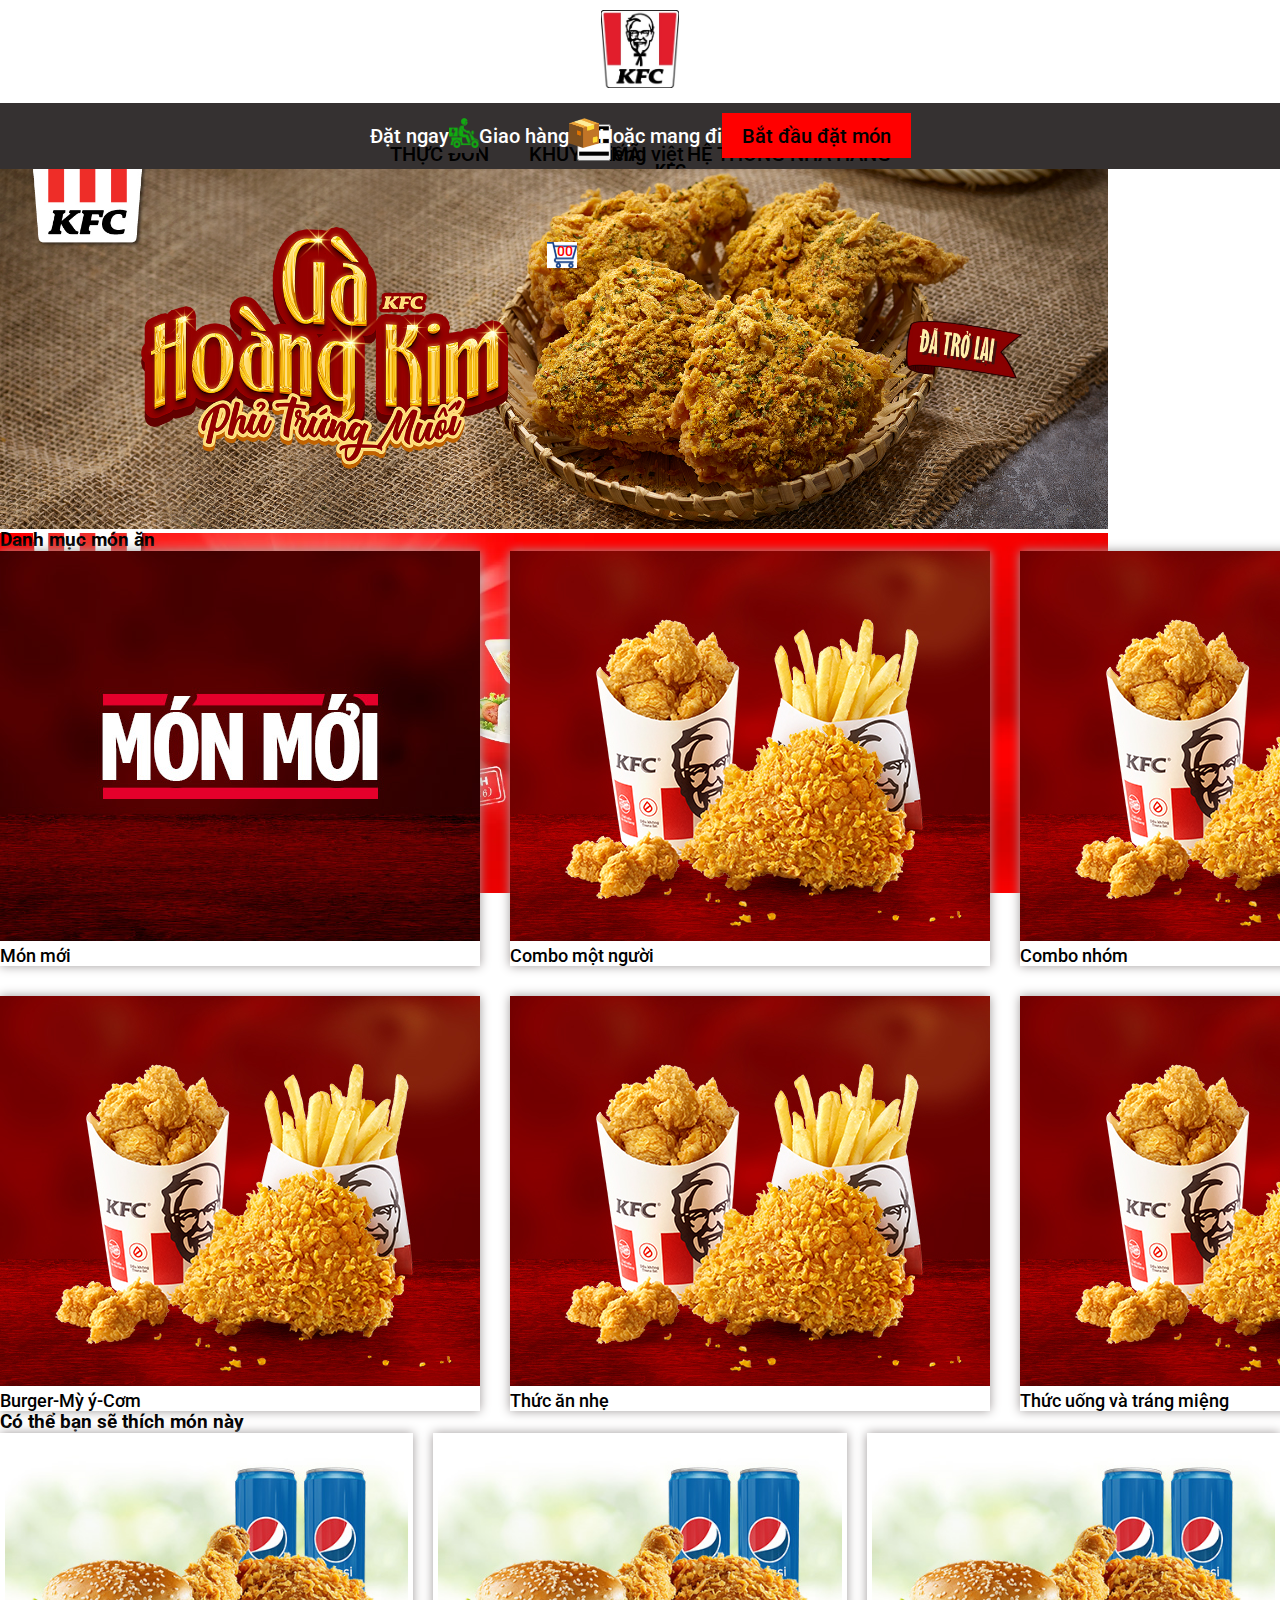
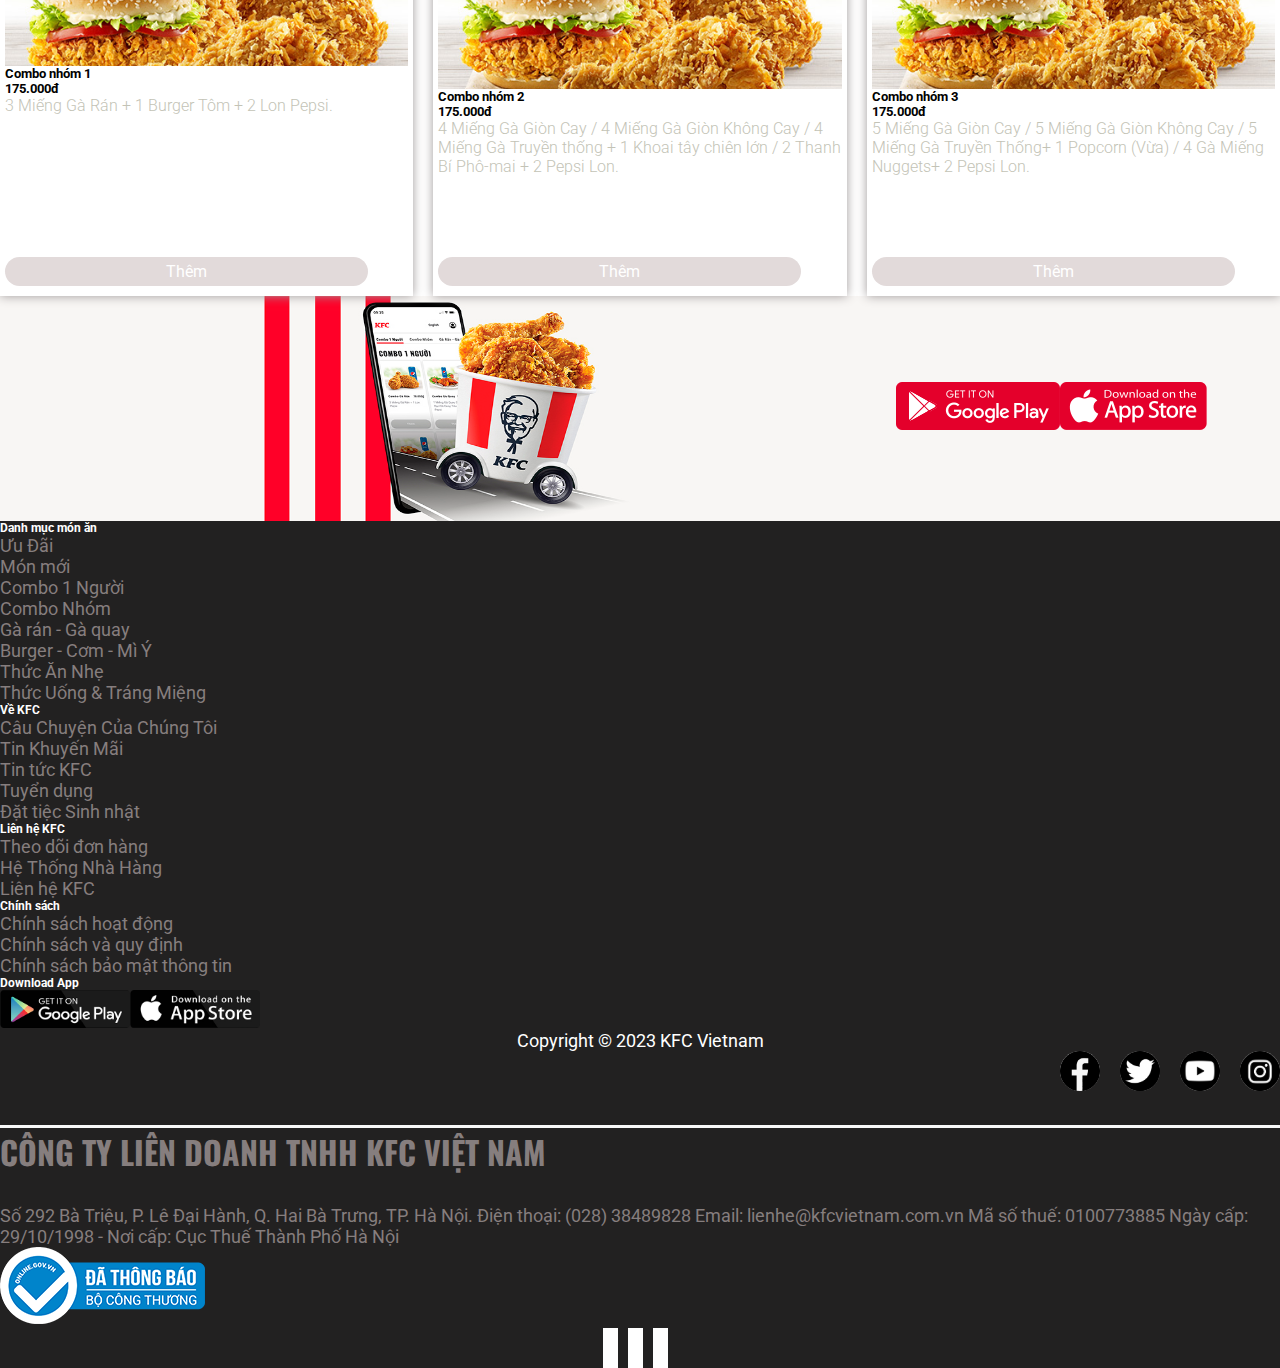
==== commit 23ae0606: "check lại toàn bộ projeck nhé" ====
--- a/index.html
+++ b/index.html
@@ -1,458 +1,516 @@
 <!DOCTYPE html>
 <html lang="en">
-  <head>
-    <meta charset="UTF-8" />
-    <meta http-equiv="X-UA-Compatible" content="IE=edge" />
-    <meta name="viewport" content="width=device-width, initial-scale=1.0" />
+<head>
+    <meta charset="UTF-8">
+    <meta http-equiv="X-UA-Compatible" content="IE=edge">
+    <meta name="viewport" content="width=device-width, initial-scale=1.0">
     <title>KFC</title>
-    <link
-      href="https://cdn.jsdelivr.net/npm/bootstrap@5.2.0/dist/css/bootstrap.min.css"
-      rel="stylesheet"
-      integrity="sha384-gH2yIJqKdNHPEq0n4Mqa/HGKIhSkIHeL5AyhkYV8i59U5AR6csBvApHHNl/vI1Bx"
-      crossorigin="anonymous"
-    /></head
-  ><link rel="preconnect" href="https://fonts.googleapis.com" />
-  <link rel="preconnect" href="https://fonts.gstatic.com" crossorigin />
-  <link
-    href="https://fonts.googleapis.com/css2?family=Roboto:ital,wght@0,400;0,500;0,700;0,900;1,400;1,500;1,700;1,900&display=swap"
-    rel="stylesheet"
-  />
-  <link rel="stylesheet" href="./KFC.css" />
-  <body>
+    <link href="https://cdn.jsdelivr.net/npm/bootstrap@5.2.0/dist/css/bootstrap.min.css" rel="stylesheet" integrity="sha384-gH2yIJqKdNHPEq0n4Mqa/HGKIhSkIHeL5AyhkYV8i59U5AR6csBvApHHNl/vI1Bx" crossorigin="anonymous">
+    
+</head><link rel="preconnect" href="https://fonts.googleapis.com">
+<link rel="preconnect" href="https://fonts.gstatic.com" crossorigin>
+<link href="https://fonts.googleapis.com/css2?family=Roboto:ital,wght@0,400;0,500;0,700;0,900;1,400;1,500;1,700;1,900&display=swap" rel="stylesheet">
+<link rel="stylesheet" href="./KFC.css">
+<link rel="preconnect" href="https://fonts.googleapis.com">
+<link rel="preconnect" href="https://fonts.gstatic.com" crossorigin>
+<link href="https://fonts.googleapis.com/css2?family=Oswald:wght@700&display=swap" rel="stylesheet">
+<link rel="stylesheet" href="https://cdnjs.cloudflare.com/ajax/libs/font-awesome/5.15.4/css/all.min.css" />
+
+<body>
     <div class="wrapper">
-      <main>
-        <!-- header1 -->
-        <div class="container-fluid header1 sticky-top">
-          <div class="container header1 p-0">
-            <div
-              class="container-fluid header1 p-0 d-flex justify-content-between"
-            >
-              <div class="header1 d-flex header1-gap1">
-                <div class="header1 center">
-                  <a class="" href="">
-                    <img class="header1-img" src="./image/logo1.jpg" alt="" />
-                  </a>
-                </div>
-                <ul class="header1 center header1-gap1">
-                  <li class="">
-                    <a href="https://kfcvietnam.com.vn/menu/hot-deal"
-                      >THỰC ĐƠN</a
-                    >
-                  </li>
-                  <li class="">
-                    <a href="https://kfcvietnam.com.vn/menu/hot-deal"
-                      >KHUYẾN MÃI</a
-                    >
-                  </li>
-                  <li class="">
-                    <a href="https://kfcvietnam.com.vn/he-thong-nha-hang-kfc"
-                      >HỆ THỐNG NHÀ HÀNG</a
-                    >
-                  </li>
-                </ul>
+        <main>
+            <!-- headerMB -->
+                <div class="container hide-headerMB">
+                    <div class="headerMb ">
+                        <div class="headerMb-menu ">
+                           
+                            <a class="menu-canvas" data-bs-toggle="offcanvas" href="#offcanvasExample" role="button" aria-controls="offcanvasExample">
+                                <img src="image/icon-menu.png" alt="">
+                            </a>
+                              <div class="offcanvas offcanvas-start w-100" tabindex="-1" id="offcanvasExample" aria-labelledby="offcanvasExampleLabel">
+                        
+                                    <div class="canvas-header sticky-top">
+                                        <button type="button" class="btn-close text-reset" data-bs-dismiss="offcanvas" aria-label="Close"></button>
+                                        <div class="canvas-header-top">
+                                            <div class="the-end bg-danger"></div>
+                                            <div class="the-end bg-danger"></div>
+                                            <div class="the-end bg-danger"></div>
+                                        </div>
+                                        <a class="center headerMb-cart" href=""><img src="image/icon-giohang.png" alt=""></a>
+                                    </div>
+                            
+                                <div class="offcanvas-body p-0">
+                                    <div class="offcanvas-body-top">
+                                        <div class="headerMb-login">
+                                            <h1>BẮT ĐẦU</h1>
+                                            <a href=""><p>Đăng nhập/Đăng ký</p></a>
+                                        </div>
+                                        <div class=" headerMb-canvas">
+                                            <a class="headerMb-menulist" href=""><p>THỰC ĐƠN</p></a>
+                                            <a class="headerMb-menulist" href=""><img src="./image/thưc-đơn-removebg-preview.png" alt=""></a>
+                                        </div>
+                                        <div class=" headerMb-canvas">
+                                            <a class="headerMb-menulist" href=""><p>HỆ THỐNG NHÀ HÀNG</p></a>
+                                            <a class="headerMb-menulist" href=""><img src="./image/find-kfc-removebg-preview.png" alt=""></a>
+                                        </div>
+                                        <div class=" headerMb-canvas">
+                                            <a class="headerMb-menulist" href=""><p>VỀ KFC</p></a>
+                                            <a class="headerMb-menulist" href=""><img src="./image/about-kfc-removebg-preview.png" alt=""></a>
+                                        </div>
+                                    </div>
+                                    <div class="container-fluid offcanvas-body-bottom">
+                                        <div class="headerMb-icon">
+                                            <a class="headerMb-icon-link" href=""><img  src="./image/facebook-icon-png.png" alt=""></a>
+                                            <a class="headerMb-icon-link" href=""><img src="./image/207_twitter.jpg" alt=""></a>
+                                            <a class="headerMb-icon-link" href=""><img src="./image/youtube-circle-icon-png-download-youtube-icon-round.png" alt=""></a>
+                                            <a class="headerMb-icon-link" href=""><img src="./image/finstagram-icon3866.jpg" alt=""></a>
+                                        </div>
+                                        <div class="headerMb-hr container">
+                                            <hr>
+                                        </div>
+                                        <div class="container center pb-5"> 
+                                            <p>Copyright © 2023 KFC Vietnam</p>
+                                        </div>
+                                        <div class="center">
+                                            <div class="the-end"></div>
+                                            <div class="the-end"></div>
+                                            <div class="the-end"></div>
+                                        </div>
+                                    </div>
+                                
+                                </div>
+                              </div>
+                            <!-- ////// -->
+                        </div>
+                        <div class="headerMb-logo  center">
+                            <img src="./image/KFC-removebg.png" alt="">
+                        </div>
+                        <div class=" row headerMb-right center">
+                            <p class="col-6 ">Tiếng việt</p>
+                            <div class="col-6 row">
+                                <a class="col-6 center" href=""><img src="image/icon-login.jpg" alt=""></a>
+                                <a class="col-6 center" href=""><img src="image/icon-giohang.png" alt=""></a>
+                            </div>
+                            
+                        </div>
+                    </div>
+                </div>
+            <!-- headerLT -->
+            <div class="container-fluid header1 sticky-top hide-headerLT">
+                <div class="container header1 p-0">
+                    <div class="container-fluid header1 p-0 d-flex justify-content-between">
+                         <div class="header1 d-flex header1-gap1"> 
+                                <div class="header1 center">
+                                    <a class="" href="">
+                                        <img class="header1-img" src="./image/logo1.jpg" alt="">
+                                    </a>
+                                </div>
+                                <ul class=" header1 center header1-gap1 ">
+                                    <li class="">
+                                        <a href="https://kfcvietnam.com.vn/menu/hot-deal">THỰC ĐƠN</a>
+                                    </li>
+                                    <li class="">
+                                        <a href="https://kfcvietnam.com.vn/menu/hot-deal">KHUYẾN MÃI</a>
+                                    </li>
+                                    <li class="">
+                                        <a href="https://kfcvietnam.com.vn/he-thong-nha-hang-kfc">HỆ THỐNG NHÀ HÀNG</a>
+                                    </li>
+                                </ul>
+                            </div>
+                            <div class="header1 d-flex justify-content-between header1-gap2 ">
+                                <div class=" header1  center gap-3">
+                                    <div class="rounded-pill header1-menuRight center hide " id="oder">
+                                        <a href="https://kfcvietnam.com.vn/store-selection">Bắt đầu đặt món</a>
+                                    </div>
+                                    <a class="" href="">Tiếng việt</a>
+                                </div>
+                                <div class=" header1  center gap-3">
+                                    <a class="" href="https://kfcvietnam.com.vn/account/login?returnUrl=%2Fhe-thong-nha-hang-kfc">
+                                        <img class="header1-right" src="./image/icon-login.jpg" alt="">
+                                    </a>
+                                    <a href="https://kfcvietnam.com.vn/cart">
+                                        <div class="header1-cart">
+                                            <p id="cart" class="header1-cart-number">00</p>
+                                        </div>
+            
+                                    </a>
+                                    <!-- /// -->
+                                    <div >
+                                        <button class="border-0" data-bs-toggle="offcanvas" data-bs-target="#offcanvasRight" aria-controls="offcanvasRight"><img class="header1-right" src="./image/icon-menu.png" alt=""></button>
+                                        <div class="offcanvas offcanvas-end p-0" id="offcanvasRight" aria-labelledby="offcanvasRightLabel">
+                                            <div class="offcanvas-header">
+                                                <div class="headerCanvas center">
+                                                    <h5 class="center m-0" id="offcanvasRightLabel">KFC</h5>
+                                                </div>
+                                                <button class="btn-close text-reset" tabindex="-1" data-bs-dismiss="offcanvas" aria-label="Close"></button>
+                                            </div>
+                                            <div class="offcanvas-body">
+                                            <ul class=" p-0">
+                                                <li><h5>Danh mục món ăn</h5></li>
+                                                <li><a class="canvas-list" href="https://kfcvietnam.com.vn/menu/new-product">Món mới</a></li>
+                                                <li><a class="canvas-list" href="https://kfcvietnam.com.vn/menu/for-one">Combo một người</a></li>
+                                                <li><a class="canvas-list" href="https://kfcvietnam.com.vn/menu/sharing">Combo nhóm</a></li>
+                                                <li><a class="canvas-list" href="https://kfcvietnam.com.vn/menu/fried-rosted-chicken">Gà rán-Gà quay</a></li>
+                                                <li><a class="canvas-list" href="https://kfcvietnam.com.vn/menu/burger---rice">Burger-Mỳ ý-Cơm</a></li>
+                                                <li><a class="canvas-list" href="https://kfcvietnam.com.vn/menu/snack">Thức ăn nhẹ</a></li>
+                                                <li><a class="canvas-list" href="">Thức uống và tráng miệng</a></li>
+                                            </ul>
+                                            </div>
+                                        </div>
+                                    </div>
+                                </div>
+                            </div>
+                    </div>
+                </div>
+            </div>
+            <!-- headre2 -->
+            <div class=" container-fluid header2 center">
+                <div class="container center gap-3">
+                    <div >
+                        <p >Đặt ngay</p>
+                    </div>
+                    <div class="center gap-1">
+                        <div class="nen"><img class="header2-icon" src="./image/icon-shipper.png" alt=""></div>
+                        <p>Giao hàng</p>
+                    </div>
+                    <div class="center gap-1">
+                        <div><img class="header2-icon" src="./image/icon-goihang-removebg-preview.png" alt=""></div>
+                        <p>Hoặc mang đi</p>
+                    </div>
+                    <div class="rounded-pill header1-menuRight center">
+                        <a href="https://kfcvietnam.com.vn/store-selection">Bắt đầu đặt món</a>
+                    </div>
+
+                </div>
+            </div>
+            <!-- slie -->
+            <div id="carouselExampleControls" class="carousel slide conten1 container-fluid p-0" data-bs-ride="carousel">
+                <div class="carousel-inner">
+                  <div class="carousel-item active">
+                    <a href="https://kfcvietnam.com.vn/menu/new-product"><img src="./image/gahoangkim.jpg" class="d-block w-100 conten1" alt="..."></a>
+                  </div>
+                  <div class="carousel-item">
+                    <a href="https://kfcvietnam.com.vn/menu/new-product"><img src="./image/buatruavuive.png" class="d-block w-100 conten1" alt="..."></a>
+                  </div>
+                </div>
+                <button class="carousel-control-prev" type="button" data-bs-target="#carouselExampleControls" data-bs-slide="prev">
+                  <span class="carousel-control-prev-icon" aria-hidden="true"></span>
+                  <span class="visually-hidden">Previous</span>
+                </button>
+                <button class="carousel-control-next" type="button" data-bs-target="#carouselExampleControls" data-bs-slide="next">
+                  <span class="carousel-control-next-icon" aria-hidden="true"></span>
+                  <span class="visually-hidden">Next</span>
+                </button>
               </div>
-              <div class="header1 d-flex justify-content-between header1-gap2">
-                <div class="header1 center gap-3">
-                  <div
-                    class="rounded-pill header1-menuRight center hide"
-                    id="oder"
-                  >
-                    <a href="https://kfcvietnam.com.vn/store-selection"
-                      >Bắt đầu đặt món</a
-                    >
-                  </div>
-                  <a class="" href="">Tiếng việt</a>
-                </div>
-                <div class="header1 center gap-3">
-                  <a
-                    class=""
-                    href="https://kfcvietnam.com.vn/account/login?returnUrl=%2Fhe-thong-nha-hang-kfc"
-                  >
-                    <img
-                      class="header1-right"
-                      src="./image/icon-login.jpg"
-                      alt=""
-                    />
-                  </a>
-                  <a class="" href="https://kfcvietnam.com.vn/cart">
-                    <img
-                      class="header1-right"
-                      src="./image/iicon-giohang.jpg"
-                      alt=""
-                    />
-                  </a>
-                  <!-- /// -->
-                  <div>
-                    <button
-                      class="border-0"
-                      data-bs-toggle="offcanvas"
-                      data-bs-target="#offcanvasRight"
-                      aria-controls="offcanvasRight"
-                    >
-                      <img
-                        class="header1-right"
-                        src="./image/icon-menu.png"
-                        alt=""
-                      />
-                    </button>
-                    <div
-                      class="offcanvas offcanvas-end p-0"
-                      id="offcanvasRight"
-                      aria-labelledby="offcanvasRightLabel"
-                    >
-                      <div class="offcanvas-header">
-                        <div class="headerCanvas center">
-                          <h5 class="center m-0" id="offcanvasRightLabel">
-                            KFC
-                          </h5>
-                        </div>
-
-                        <button
-                          class="btn-close text-reset"
-                          tabindex="-1"
-                          data-bs-dismiss="offcanvas"
-                          aria-label="Close"
-                        ></button>
+            <!-- the end slie -->
+
+            <div class="container mt-3 p-0 d-flex ">
+                <h3>Danh mục món ăn</h3>
+                <!-- cái dòng kẻ hr chưa làm được -->
+            </div>
+            <div class="container-xl p-0 foodlist">
+                <a class="card foodlist-card" href="https://kfcvietnam.com.vn/menu/new-product">
+                    <div class="card-img">
+                        <img class="card-img-top foodlist-card-img" src="./image/MON MOI.jpg"  alt="...">
+                    </div>
+                    <div class="card-body">
+                    <p class="card-text">Món mới</p>
+                    </div>
+                </a>
+                <a class="card foodlist-card" href="https://kfcvietnam.com.vn/menu/for-one">
+                    <div class="card-img">
+                        <img class="card-img-top foodlist-card-img" src="./image/COMBO 1 NGUOI.jpg"  alt="...">
+                    </div>
+                    <div class="card-body">
+                    <p class="card-text">Combo một người</p>
+                    </div>
+                </a>
+                <a class="card foodlist-card" href="https://kfcvietnam.com.vn/menu/sharing">
+                    <div class="card-img">
+                        <img class="card-img-top foodlist-card-img" src="./image/COMBO 1 NGUOI.jpg"  alt="...">
+                    </div>
+                    <div class="card-body">
+                    <p class="card-text">Combo nhóm</p>
+                    </div>
+                </a>
+                <a class="card foodlist-card" href="https://kfcvietnam.com.vn/menu/fried-rosted-chicken">
+                    <div class="card-img">
+                        <img class="card-img-top foodlist-card-img" src="./image/COMBO 1 NGUOI.jpg"  alt="...">
+                    </div>
+                    <div class="card-body">
+                    <p class="card-text">Gà rán-Gà quay</p>
+                    </div>
+                </a>
+                <a class="card foodlist-card" href="https://kfcvietnam.com.vn/menu/burger---rice">
+                    <div class="card-img">
+                        <img class="card-img-top foodlist-card-img" src="./image/COMBO 1 NGUOI.jpg"  alt="...">
+                    </div>
+                    <div class="card-body">
+                    <p class="card-text">Burger-Mỳ ý-Cơm</p>
+                    </div>
+                </a>
+                <a class="card foodlist-card" href="https://kfcvietnam.com.vn/menu/snack">
+                    <div class="card-img">
+                        <img class="card-img-top foodlist-card-img" src="./image/COMBO 1 NGUOI.jpg"  alt="...">
+                    </div>
+                    <div class="card-body">
+                    <p class="card-text">Thức ăn nhẹ</p>
+                    </div>
+                </a>
+                <a class="card foodlist-card" href="https://kfcvietnam.com.vn/menu/dessert-&-drink">
+                    <div class="card-img">
+                        <img class="card-img-top foodlist-card-img" src="./image/COMBO 1 NGUOI.jpg"  alt="...">
+                    </div>
+                    <div class="card-body">
+                    <p class="card-text">Thức uống và tráng miệng</p>
+                    </div>
+                </a>
+            </div> 
+
+            <!-- --------- -->
+            <div class="container mt-3 p-0 d-flex ">
+                <h3>Có thể bạn sẽ thích món này</h3>
+            </div>
+
+            <div class="container p-0 suggestList" id="ListSuggest">
+                <div class="suggest" >
+                    <div>
+                        <div class="suggest-img" >
+                            <img class="foodlist-card-img" src="./image/suggest.jpg"  alt="...">
+                        </div>
+                        <div class="container suggest-text pt-3 pb-3">
+                            <div class="d-flex justify-content-between">
+                                <h5>Combo nhóm 1</h5>
+                                <h5>175.000đ</h5>
+                            </div>
+                            <div class="suggest-note">
+                                <p class="suggest-note-text">3 Miếng Gà Rán + 1 Burger Tôm + 2 Lon Pepsi.</p>
+                            </div>
+                        </div>  
+                    </div>
+                    <a href="" class="suggest-note-btn container center">Thêm</a>
+                </div>
+                <div class="suggest" >
+                    <div>
+                        <div class="suggest-img" >
+                            <img class="foodlist-card-img" src="./image/suggest.jpg"  alt="...">
+                        </div>
+                        <div class="container suggest-text pt-3 pb-3">
+                            <div class="d-flex justify-content-between">
+                                <h5>Combo nhóm 2</h5>
+                                <h5>175.000đ</h5>
+                            </div>
+                            <div class="suggest-note">
+                                <p class="suggest-note-text">4 Miếng Gà Giòn Cay / 4 Miếng Gà Giòn Không Cay / 4 Miếng Gà Truyền thống + 1 Khoai tây chiên lớn / 2 Thanh Bí Phô-mai + 2 Pepsi Lon.</p>
+                            </div>
+                        </div> 
+                    </div>
+                    <a href="" class="suggest-note-btn container center">Thêm</a>
+                </div>
+                <div class="suggest" >
+                    <div>
+                        <div class="suggest-img" >
+                            <img class="foodlist-card-img" src="./image/suggest.jpg"  alt="...">
+                        </div>
+                        <div class="container suggest-text pt-3 pb-3">
+                            <div class="d-flex justify-content-between">
+                                <h5>Combo nhóm 3</h5>
+                                <h5>175.000đ</h5>
+                            </div>
+                            <div class="suggest-note">
+                                <p class="suggest-note-text">5 Miếng Gà Giòn Cay / 5 Miếng Gà Giòn Không Cay / 5 Miếng Gà Truyền Thống+ 1 Popcorn (Vừa) / 4 Gà Miếng Nuggets+ 2 Pepsi Lon.</p> 
+                            </div>
+                        </div>
+                    </div>
+                    <a href="" class="suggest-note-btn container center">Thêm</a>
+                </div>
+            </div>
+            <!-- //////// -->
+            <div class="container-fluid mt-5 footer-top">
+                <div><img class="me-3" src="./image/boton-google.png" alt=""></div>
+                <div><img src="./image/boton-app-store.png" alt=""></div>
+            </div>
+            <!-- footterLT -->
+            <footer class="container-fluid pt-5 footerLT">
+                <div class=" container p-0">
+                    <div class="BoxFooter p-0 row " >
+                        <div class="col-2">
+                            <ul class="p-0">
+                                <li><h6>Danh mục món ăn</h6></li>
+                                <li><a href="">Ưu Đãi</a></li>
+                                <li><a href="">Món mới</a></li>
+                                <li><a href="">Combo 1 Người</a></li>
+                                <li><a href="">Combo Nhóm</a></li>
+                                <li><a href="">Gà rán - Gà quay</a></li>
+                                <li><a href="">Burger - Cơm - Mì Ý</a></li>
+                                <li><a href="">Thức Ăn Nhẹ</a></li>
+                                <li><a href="">Thức Uống & Tráng Miệng</a></li>
+                            </ul>
+                        </div>
+                        <div class="col-2">
+                            <ul>
+                                <li><h6>Về KFC</h6></li>
+                                <li><a href="">Câu Chuyện Của Chúng Tôi</a></li>
+                                <li><a href="">Tin Khuyến Mãi</a></li>
+                                <li><a href="">Tin tức KFC</a></li>
+                                <li><a href="">Tuyển dụng</a></li>
+                                <li><a href="">Đặt tiệc Sinh nhật</a></li> 
+                            </ul>
+                        </div>
+                        <div class="col-2">
+                            <ul>
+                                <li><h6>Liên hệ KFC</h6></li>
+                                <li><a href="">Theo dõi đơn hàng</a></li>
+                                <li><a href="">Hệ Thống Nhà Hàng</a></li>
+                                <li><a href="">Liên hệ KFC</a></li>
+                            </ul>
+
+                        </div>
+                        <div class="col-2">
+                            <ul>
+                                <li><h6>Chính sách</h6></li>
+                                <li><a href="">Chính sách hoạt động</a></li>
+                                <li><a href="">Chính sách và quy định</a></li>
+                                <li><a href="">Chính sách bảo mật thông tin</a></li>
+                            </ul>
+                        </div>
+                        <div class="col-4">
+                            <h6>Download App</h6>
+                            <div class="BoxFooter-icon">
+                            <a href=""><div class="me-xl-3 BoxFooter-icon-img"><img src="./image/playstore.png" alt=""></div></a>
+                            <a href=""><div class="BoxFooter-icon-img"><img  src="./image/appstore.png" alt=""></div></a>
+                            </div>
+                            
+                        </div>
+                        <div class="footer row">
+                            <div class="col-4"></div>
+    
+                            <p class="center col-4">Copyright © 2023 KFC Vietnam</p>
+                            <div class="col-4 footer-icon ">
+                                <a class="footer-icon-link" href=""><img  src="./image/facebook-icon-png.png" alt=""></a>
+                                <a class="footer-icon-link" href=""><img src="./image/207_twitter.jpg" alt=""></a>
+                                <a class="footer-icon-link" href=""><img src="./image/youtube-circle-icon-png-download-youtube-icon-round.png" alt=""></a>
+                                <a class="footer-icon-link" href=""><img src="./image/finstagram-icon3866.jpg" alt=""></a>
+                            </div>
+                        </div>
+                        <hr class="hr-footer">
+                    </div>
+                    <div class="row mt-3">
+                        <div class="col-xl-6 footer-text">
+                             <h2> CÔNG TY LIÊN DOANH TNHH KFC VIỆT NAM</h2>  <!--sao để span và p thi f k thể padding-bottom được mà hể head thì lại được -->
+                            <p>Số 292 Bà Triệu, P. Lê Đại Hành, Q. Hai Bà Trưng, TP. Hà Nội.
+                                Điện thoại: (028) 38489828
+                                Email: lienhe@kfcvietnam.com.vn
+                                Mã số thuế: 0100773885
+                                Ngày cấp: 29/10/1998 - Nơi cấp: Cục Thuế Thành Phố Hà Nội</p>
+                        </div>
+                        <div class="col-3"></div>
+                        <div class="col-3">
+                            <a href=""><img src="./image/iconl-ate-footer.png" alt=""></a>
+                        </div>
+                        <div class="center">
+                            <div class="the-end"></div>
+                            <div class="the-end"></div>
+                            <div class="the-end"></div>
+                        </div>
+                    </div>
+                </div>
+
+            </footer>
+
+            <!-- footterMB -->
+            <footer class="footerMB ps-4 pt-4">
+                  <div class="Accordion">
+                      <div class="header-Accordion pb-2">
+                        <h5>Danh mục món ăn</h5>
+                        <i class="fas fa-chevron-down" id="stick1"></i>
                       </div>
-                      <div class="offcanvas-body">
+                      <div class="Body-Accordion hide" id="text1">
                         <ul class="p-0">
-                          <li><h5>Danh mục món ăn</h5></li>
-                          <li>
-                            <a
-                              class="canvas-list"
-                              href="https://kfcvietnam.com.vn/menu/new-product"
-                              >Món mới</a
-                            >
-                          </li>
-                          <li>
-                            <a
-                              class="canvas-list"
-                              href="https://kfcvietnam.com.vn/menu/for-one"
-                              >Combo một người</a
-                            >
-                          </li>
-                          <li>
-                            <a
-                              class="canvas-list"
-                              href="https://kfcvietnam.com.vn/menu/sharing"
-                              >Combo nhóm</a
-                            >
-                          </li>
-                          <li>
-                            <a
-                              class="canvas-list"
-                              href="https://kfcvietnam.com.vn/menu/fried-rosted-chicken"
-                              >Gà rán-Gà quay</a
-                            >
-                          </li>
-                          <li>
-                            <a
-                              class="canvas-list"
-                              href="https://kfcvietnam.com.vn/menu/burger---rice"
-                              >Burger-Mỳ ý-Cơm</a
-                            >
-                          </li>
-                          <li>
-                            <a
-                              class="canvas-list"
-                              href="https://kfcvietnam.com.vn/menu/snack"
-                              >Thức ăn nhẹ</a
-                            >
-                          </li>
-                          <li>
-                            <a class="canvas-list" href=""
-                              >Thức uống và tráng miệng</a
-                            >
-                          </li>
+                            <li><a class="footerMB-list" href="">Món mới</a></li>
+                            <li><a class="footerMB-list" href="">Combo một người</a></li>
+                            <li><a class="footerMB-list" href="">Combo nhóm</a></li>
+                            <li><a class="footerMB-list" href="">Gà rán-Gà quay</a></li>
+                            <li><a class="footerMB-list" href="">Burger-Mỳ ý-Cơm</a></li>
+                            <li><a class="footerMB-list" href="">Thức ăn nhẹ</a></li>
+                            <li><a class="footerMB-list" href="">Thức uống và tráng miệng</a></li>
                         </ul>
                       </div>
-                    </div>
-                  </div>
-                </div>
-              </div>
-            </div>
-          </div>
-        </div>
-        <!-- headre2 -->
-        <div class="container-fluid header2 center">
-          <div class="container center gap-3">
-            <div>
-              <p>Đặt ngay</p>
-            </div>
-            <div class="center gap-1">
-              <div>
-                <img
-                  class="header2-icon"
-                  src="./image/icon-shipper.png"
-                  alt=""
-                />
-              </div>
-              <p>Giao hàng</p>
-            </div>
-            <div class="center gap-1">
-              <div>
-                <img
-                  class="header2-icon"
-                  src="./image/icon-goihang.jpg"
-                  alt=""
-                />
-              </div>
-              <p>Hoặc mang đi</p>
-            </div>
-            <div class="rounded-pill header1-menuRight center">
-              <a href="https://kfcvietnam.com.vn/store-selection"
-                >Bắt đầu đặt món</a
-              >
-            </div>
-          </div>
-        </div>
-        <!-- slie -->
-        <div
-          id="carouselExampleControls"
-          class="carousel slide conten1 container-fluid p-0"
-          data-bs-ride="carousel"
-        >
-          <div class="carousel-inner">
-            <div class="carousel-item active">
-              <a href="https://kfcvietnam.com.vn/menu/new-product"
-                ><img
-                  src="./image/gahoangkim.jpg"
-                  class="d-block w-100 conten1"
-                  alt="..."
-              /></a>
-            </div>
-            <div class="carousel-item">
-              <a href="https://kfcvietnam.com.vn/menu/new-product"
-                ><img
-                  src="./image/buatruavuive.png"
-                  class="d-block w-100 conten1"
-                  alt="..."
-              /></a>
-            </div>
-          </div>
-          <button
-            class="carousel-control-prev"
-            type="button"
-            data-bs-target="#carouselExampleControls"
-            data-bs-slide="prev"
-          >
-            <span class="carousel-control-prev-icon" aria-hidden="true"></span>
-            <span class="visually-hidden">Previous</span>
-          </button>
-          <button
-            class="carousel-control-next"
-            type="button"
-            data-bs-target="#carouselExampleControls"
-            data-bs-slide="next"
-          >
-            <span class="carousel-control-next-icon" aria-hidden="true"></span>
-            <span class="visually-hidden">Next</span>
-          </button>
-        </div>
-        <!-- the end slie -->
-
-        <div class="container mt-3 p-0 d-flex">
-          <h3>Danh mục món ăn</h3>
-          <!-- cái dòng kẻ hr chưa làm được -->
-        </div>
-
-        <div class="container p-0 foodlist">
-          <a
-            class="card foodlist-card"
-            href="https://kfcvietnam.com.vn/menu/new-product"
-          >
-            <div class="card-img">
-              <img
-                class="card-img-top foodlist-card-img"
-                src="./image/MON MOI.jpg"
-                alt="..."
-              />
-            </div>
-            <div class="card-body">
-              <p class="card-text">Món mới</p>
-            </div>
-          </a>
-          <a
-            class="card foodlist-card"
-            href="https://kfcvietnam.com.vn/menu/for-one"
-          >
-            <div class="card-img">
-              <img
-                class="card-img-top foodlist-card-img"
-                src="./image/COMBO 1 NGUOI.jpg"
-                alt="..."
-              />
-            </div>
-            <div class="card-body">
-              <p class="card-text">Combo một người</p>
-            </div>
-          </a>
-          <a
-            class="card foodlist-card"
-            href="https://kfcvietnam.com.vn/menu/sharing"
-          >
-            <div class="card-img">
-              <img
-                class="card-img-top foodlist-card-img"
-                src="./image/COMBO 1 NGUOI.jpg"
-                alt="..."
-              />
-            </div>
-            <div class="card-body">
-              <p class="card-text">Combo nhóm</p>
-            </div>
-          </a>
-          <a
-            class="card foodlist-card"
-            href="https://kfcvietnam.com.vn/menu/fried-rosted-chicken"
-          >
-            <div class="card-img">
-              <img
-                class="card-img-top foodlist-card-img"
-                src="./image/COMBO 1 NGUOI.jpg"
-                alt="..."
-              />
-            </div>
-            <div class="card-body">
-              <p class="card-text">Gà rán-Gà quay</p>
-            </div>
-          </a>
-          <a
-            class="card foodlist-card"
-            href="https://kfcvietnam.com.vn/menu/burger---rice"
-          >
-            <div class="card-img">
-              <img
-                class="card-img-top foodlist-card-img"
-                src="./image/COMBO 1 NGUOI.jpg"
-                alt="..."
-              />
-            </div>
-            <div class="card-body">
-              <p class="card-text">Burger-Mỳ ý-Cơm</p>
-            </div>
-          </a>
-          <a
-            class="card foodlist-card"
-            href="https://kfcvietnam.com.vn/menu/snack"
-          >
-            <div class="card-img">
-              <img
-                class="card-img-top foodlist-card-img"
-                src="./image/COMBO 1 NGUOI.jpg"
-                alt="..."
-              />
-            </div>
-            <div class="card-body">
-              <p class="card-text">Thức ăn nhẹ</p>
-            </div>
-          </a>
-          <a
-            class="card foodlist-card"
-            href="https://kfcvietnam.com.vn/menu/dessert-&-drink"
-          >
-            <div class="card-img">
-              <img
-                class="card-img-top foodlist-card-img"
-                src="./image/COMBO 1 NGUOI.jpg"
-                alt="..."
-              />
-            </div>
-            <div class="card-body">
-              <p class="card-text">Thức uống và tráng miệng</p>
-            </div>
-          </a>
-        </div>
-
-        <!-- --------- -->
-        <div class="container mt-3 p-0 d-flex">
-          <h3>Có thể bạn sẽ thích món này</h3>
-          <!-- <hr style="margin: 0; border: none; border-top: 10px solid black; width: 100%;"> -->
-        </div>
-
-        <div class="container p-0 suggestList" id="ListSuggest">
-          <div class="p-1 suggest">
-            <div class="suggest-img">
-              <img
-                class="foodlist-card-img"
-                src="./image/suggest.jpg"
-                alt="..."
-              />
-            </div>
-            <div class="container suggest-text pt-3 pb-3">
-              <div class="d-flex justify-content-between">
-                <h5>Combo nhóm 1</h5>
-                <h5>175.000đ</h5>
-              </div>
-              <div class="suggest-note">
-                <p class="suggest-note-text">
-                  3 Miếng Gà Rán + 1 Burger Tôm + 2 Lon Pepsi.
-                </p>
-                <a href="" class="suggest-note-btn container center">Thêm</a>
-              </div>
-            </div>
-          </div>
-          <div class="p-1 suggest">
-            <div class="suggest-img">
-              <img
-                class="foodlist-card-img"
-                src="./image/suggest.jpg"
-                alt="..."
-              />
-            </div>
-            <div class="container suggest-text pt-3 pb-3">
-              <div class="d-flex justify-content-between">
-                <h5>Combo nhóm 2</h5>
-                <h5>175.000đ</h5>
-              </div>
-              <div class="suggest-note">
-                <p class="suggest-note-text">
-                  4 Miếng Gà Giòn Cay / 4 Miếng Gà Giòn Không Cay / 4 Miếng Gà
-                  Truyền thống + 1 Khoai tây chiên lớn / 2 Thanh Bí Phô-mai + 2
-                  Pepsi Lon.
-                </p>
-                <a href="" class="suggest-note-btn container center">Thêm</a>
-              </div>
-            </div>
-          </div>
-          <div class="p-1 suggest">
-            <div class="suggest-img">
-              <img
-                class="foodlist-card-img"
-                src="./image/suggest.jpg"
-                alt="..."
-              />
-            </div>
-            <div class="container suggest-text pt-3 pb-3">
-              <div class="d-flex justify-content-between">
-                <h5>Combo nhóm 3</h5>
-                <h5>175.000đ</h5>
-              </div>
-              <div class="suggest-note">
-                <p class="suggest-note-text">
-                  5 Miếng Gà Giòn Cay / 5 Miếng Gà Giòn Không Cay / 5 Miếng Gà
-                  Truyền Thống+ 1 Popcorn (Vừa) / 4 Gà Miếng Nuggets+ 2 Pepsi
-                  Lon.
-                </p>
-                <a href="" class="suggest-note-btn container center">Thêm</a>
-              </div>
-            </div>
-          </div>
-        </div>
-
-        <div class="thu"></div>
-      </main>
+
+                      <div class="header-Accordion pb-2">
+                        <h5>Về KFC</h5>
+                        <i class="fas fa-chevron-down" id="stick2"></i>
+                      </div>
+                      <div class="Body-Accordion hide" id="text2">
+                        <ul class="p-0">
+                            <li><a class="footerMB-list" href="">Câu chuyện chúng tôi</a></li>
+                            <li><a class="footerMB-list" href="">Tin khuyến mãi</a></li>
+                            <li><a class="footerMB-list" href="">Tin tức KFC</a></li>
+                            <li><a class="footerMB-list" href="">Tuyển dụng</a></li>
+                            <li><a class="footerMB-list" href="">Đặt tiệc sinh nhật</a></li>
+                        </ul>
+                      </div>
+
+                      <div class="header-Accordion pb-2">
+                        <h5>Chính sách</h5>
+                        <i class="fas fa-chevron-down" id="stick3"></i>
+                      </div>
+                      <div class="Body-Accordion hide" id="text3">
+                        <ul class="p-0">
+                            <li><a class="footerMB-list" href="">Chính sách hoạt động</a></li>
+                            <li><a class="footerMB-list" href="">Chính sách và quy định</a></li>
+                            <li><a class="footerMB-list" href="">Chính sách bảo mật thông tin</a></li>
+                      
+                        </ul>
+                      </div>
+                      <div>
+                        <h5>Download App</h5>
+                        <div class="BoxFooter-icon pb-3">
+                            <a class="pe-2" href=""> <div class="me-xl-3 BoxFooter-icon-img"><img src="./image/playstore.png" alt=""></div></a>
+                            <a href=""> <div class="BoxFooter-icon-img"><img  src="./image/appstore.png" alt=""></div></a>
+                        </div>
+                        <div class="headerMb-icon pb-3">
+                            <a class="headerMb-icon-link" href=""><img  src="./image/facebook-icon-png.png" alt=""></a>
+                            <a class="headerMb-icon-link" href=""><img src="./image/207_twitter.jpg" alt=""></a>
+                            <a class="headerMb-icon-link" href=""><img src="./image/youtube-circle-icon-png-download-youtube-icon-round.png" alt=""></a>
+                            <a class="headerMb-icon-link" href=""><img src="./image/finstagram-icon3866.jpg" alt=""></a>
+                        </div>
+                        <div class="headerMb-hr">
+                            <hr>
+                        </div>
+                        <div class="container center pb-4"> 
+                            <p>Copyright © 2023 KFC Vietnam</p>
+                        </div>
+                        <div class="footerMB-colorLine">
+                            <hr>
+                        </div>
+                        <div class="row mt-3">
+                            <h2> CÔNG TY LIÊN DOANH TNHH KFC VIỆT NAM</h2>
+                            <p>Số 292 Bà Triệu, P. Lê Đại Hành, Q. Hai Bà Trưng, TP. Hà Nội.
+                                Điện thoại: (028) 38489828
+                                Email: lienhe@kfcvietnam.com.vn
+                                Mã số thuế: 0100773885
+                                Ngày cấp: 29/10/1998 - Nơi cấp: Cục Thuế Thành Phố Hà Nội</p>
+                        </div>
+                        <div class="col-xl-3"></div>
+                        <div class="col-xl-3">
+                            <a href=""><img src="./image/iconl-ate-footer.png" alt=""></a>
+                        </div>
+                        <div class="center">
+                            <div class="the-end"></div>
+                            <div class="the-end"></div>
+                            <div class="the-end"></div>
+                        </div>
+                    </div>
+                </div>
+
+
+                </div>
+            </footer>
+        </main>
     </div>
-    <script
-      src="https://cdn.jsdelivr.net/npm/@popperjs/core@2.11.5/dist/umd/popper.min.js"
-      integrity="sha384-Xe+8cL9oJa6tN/veChSP7q+mnSPaj5Bcu9mPX5F5xIGE0DVittaqT5lorf0EI7Vk"
-      crossorigin="anonymous"
-    ></script>
-    <script
-      src="https://cdn.jsdelivr.net/npm/bootstrap@5.2.0/dist/js/bootstrap.min.js"
-      integrity="sha384-ODmDIVzN+pFdexxHEHFBQH3/9/vQ9uori45z4JjnFsRydbmQbmL5t1tQ0culUzyK"
-      crossorigin="anonymous"
-    ></script>
-    <script src="./KFC.js"></script>
-  </body>
-</html>
+<script src="https://cdn.jsdelivr.net/npm/@popperjs/core@2.11.5/dist/umd/popper.min.js" integrity="sha384-Xe+8cL9oJa6tN/veChSP7q+mnSPaj5Bcu9mPX5F5xIGE0DVittaqT5lorf0EI7Vk" crossorigin="anonymous"></script>
+<script src="https://cdn.jsdelivr.net/npm/bootstrap@5.2.0/dist/js/bootstrap.min.js" integrity="sha384-ODmDIVzN+pFdexxHEHFBQH3/9/vQ9uori45z4JjnFsRydbmQbmL5t1tQ0culUzyK" crossorigin="anonymous"></script>
+<script src="./KFC.js"></script>
+</body>
+</html>--- a/KFC.css
+++ b/KFC.css
@@ -3,8 +3,6 @@
   margin: 0;
   padding: 0;
   font-family: "Roboto", sans-serif;
-  font-size: 20px;
-  font-weight: 500;
 }
 
 ul {
@@ -27,6 +25,8 @@
 .header1 {
   height: 102.8px;
   background-color: white;
+  font-size: 20px;
+  font-weight: 500;
 }
 .header1-gap1 {
   gap: 40px;
@@ -41,6 +41,21 @@
 .header1-right {
   width: 30px;
   height: 30px;
+}
+.header1-cart {
+  width: 30px;
+  height: 30px;
+  background-image: url("./image/icon-giohang.png");
+  background-repeat: no-repeat;
+  background-size: 100%;
+  position: relative;
+}
+.header1-cart-number {
+  position: absolute;
+  top: 1px;
+  left: 10px;
+  color: red;
+  font-size: 14px;
 }
 .header1-menuRight {
   background-color: red;
@@ -60,40 +75,182 @@
   align-items: center;
 }
 
+.hide {
+  display: none;
+}
+
+.headerCanvas {
+  width: 100%;
+}
+
+.canvas-list {
+  font-size: 16px;
+  font-weight: 300;
+}
+.canvas-list:hover {
+  border-bottom: 3px solid rgb(44, 164, 84);
+}
+
+.canvas-header {
+  position: relative;
+  height: 15vh;
+  display: flex;
+  justify-content: space-between;
+  align-items: center;
+  padding-left: 10px;
+  padding-right: 10px;
+  border-bottom: 2px solid wheat;
+}
+.canvas-header-top {
+  position: absolute;
+  top: 0;
+  left: 50%;
+  transform: translate(-50%, 0);
+  display: flex;
+  justify-content: center;
+}
+
+.hide-headerMB {
+  display: none;
+}
+
+.hide-headerLT {
+  display: block;
+}
+
+.headerMb {
+  display: flex;
+  justify-content: space-between;
+  align-items: center;
+  height: 60px;
+  background-color: white;
+}
+.headerMb-menu {
+  display: flex;
+  align-items: center;
+}
+.headerMb-menu img {
+  width: 20px;
+}
+.headerMb-logo img {
+  height: 30px;
+}
+.headerMb-right {
+  font-size: 20px;
+  font-weight: 500;
+}
+.headerMb-right img {
+  width: 20px;
+}
+.headerMb-cart img {
+  width: 40px;
+}
+.headerMb-login {
+  margin-bottom: 10px;
+}
+.headerMb-login h1 {
+  font-family: "Oswald", sans-serif;
+  font-weight: 700;
+  font-size: 2rem;
+}
+.headerMb-login a {
+  font-size: 20px;
+  font-weight: 500;
+}
+.headerMb-canvas {
+  height: 15vh;
+  background-color: rgb(224, 199, 167);
+  margin-bottom: 10px;
+  padding-left: 5px;
+  padding-right: 10px;
+  display: flex;
+  justify-content: space-between;
+  align-items: center;
+  border-radius: 4px;
+}
+.headerMb-menulist {
+  display: flex;
+  justify-content: space-between;
+  align-items: center;
+  font-size: 20px;
+  font-weight: 500;
+}
+.headerMb-menulist img {
+  width: 21vh;
+}
+.headerMb-icon {
+  padding-top: 20px;
+  padding-bottom: 20px;
+  display: flex;
+  gap: 20px;
+  justify-content: center;
+}
+.headerMb-icon img {
+  width: 40px;
+  height: 40px;
+  border-radius: 50% 50%;
+  border: 1px solid rgb(215, 202, 202);
+}
+.headerMb-icon-link {
+  display: flex;
+  justify-content: center;
+  align-items: center;
+}
+.headerMb-hr {
+  padding-bottom: 24px;
+}
+.headerMb-hr hr {
+  height: 3px;
+  width: 100%;
+  border-color: rgb(215, 208, 208);
+  margin: 0;
+}
+
+.offcanvas-body-top {
+  padding: 10px;
+}
+
+.offcanvas-body-bottom {
+  background-color: black;
+  color: white;
+}
+
+.menu-canvas {
+  background-color: white;
+  border: 0;
+}
+.menu-canvas:hover {
+  background-color: white;
+  border: 0;
+}
+
 .header2 {
   height: 66px;
   background-color: rgb(53, 49, 49);
   color: white;
+  font-size: 20px;
+  font-weight: 500;
 }
 .header2-icon {
   width: 30px;
   height: 30px;
 }
 
-.hide {
-  display: none;
+.nen {
+  background-color: rgb(53, 49, 49);
 }
 
 .conten1 {
-  height: 500px;
-}
-
-.headerCanvas {
-  width: 100%;
-}
-
-.canvas-list {
-  font-size: 16px;
-  font-weight: 300;
-}
-.canvas-list:hover {
-  border-bottom: 3px solid rgb(44, 164, 84);
+  height: 40vh;
 }
 
 .foodlist {
   display: grid;
   grid-template-columns: repeat(4, 1fr);
   gap: 30px;
+  font-size: 18px;
+  font-weight: 500;
+  color: black;
 }
 .foodlist-card {
   box-shadow: 0px 0px 10px 0px rgb(159, 153, 153);
@@ -119,23 +276,25 @@
 .suggest {
   border-radius: 0;
   box-shadow: 0px 0px 10px 0px rgb(159, 153, 153);
+  display: flex;
+  flex-direction: column;
+  justify-content: space-between;
+  padding: 5px 5px 10px 5px;
 }
 .suggest-img {
-  height: 60%;
+  max-height: 60%;
   overflow: hidden;
 }
 .suggest-img img {
   width: 100%;
 }
 .suggest-text {
-  height: 40%;
+  min-height: 40%;
+  position: relative;
 }
 
 .suggest-note {
   height: 80%;
-  display: flex;
-  flex-direction: column;
-  justify-content: space-between;
 }
 .suggest-note-text {
   font-size: 16px;
@@ -145,7 +304,7 @@
 .suggest-note-btn {
   padding: 5px;
   background-color: rgb(226, 218, 218);
-  border-radius: 40px;
+  border-radius: 20px;
   width: 90%;
   color: white;
 }
@@ -153,7 +312,175 @@
   color: white;
 }
 
-.thu {
-  height: 1400px;
-  background-color: aquamarine;
+.footer-top {
+  height: 25vh;
+  width: auto;
+  background-image: url(./image/footer.jpg);
+  background-repeat: no-repeat;
+  background-size: 100% 100%;
+  display: flex;
+  align-items: center;
+  padding-left: 70%;
+}
+.footer-top:hover {
+  cursor: pointer;
+}
+
+.footerMB {
+  display: none;
+  background-color: rgb(34, 33, 33);
+  color: white;
+}
+.footerMB-list {
+  font-size: 16px;
+  font-weight: 300;
+  color: white;
+}
+.footerMB-list:hover {
+  color: white;
+}
+.footerMB-colorLine hr {
+  height: 3px;
+  width: 100%;
+  border-color: white;
+  margin: 0;
+}
+
+.header-Accordion {
+  display: flex;
+  justify-content: space-between;
+  align-items: center;
+  padding-right: 10px;
+}
+
+.footerLT {
+  background-color: rgb(34, 33, 33);
+  display: block;
+}
+
+.BoxFooter {
+  font-size: 18px;
+  font-weight: 400;
+  color: white;
+}
+.BoxFooter a {
+  color: rgb(134, 126, 126);
+}
+.BoxFooter a:hover {
+  color: white;
+}
+.BoxFooter-icon {
+  display: flex;
+}
+.BoxFooter-icon-img {
+  width: 130px;
+  height: 40px;
+}
+.BoxFooter-icon-img img {
+  width: 100%;
+}
+
+.footer-icon {
+  display: flex;
+  justify-content: end;
+  gap: 20px;
+  padding: 0;
+}
+.footer-icon img {
+  width: 40px;
+  height: 40px;
+  border-radius: 50% 50%;
+}
+
+.move {
+  transition: transform 0.5s ease-in-out;
+}
+.move:hover {
+  transform: rotate(1turn);
+  border: 1px solid white;
+  box-shadow: 0px 0px 10px 0px white;
+}
+
+.hr-footer {
+  margin-top: 30px;
+  height: 3px;
+  background-color: rgb(248, 248, 248);
+  border-style: none;
+}
+
+.footer-text {
+  font-size: 18px;
+  font-weight: 400;
+  color: rgb(134, 126, 126);
+}
+.footer-text h2 {
+  font-family: "Oswald", sans-serif;
+  font-weight: 700;
+  font-size: 2rem;
+  margin-bottom: 30px;
+}
+
+.stick {
+  transition: transform 0.5s ease;
+  transform: rotate(180deg);
+}
+
+.the-end {
+  background-color: white;
+  width: 15px;
+  height: 40px;
+  margin-right: 10px;
+}
+
+@media screen and (min-width: 740px) and (max-width: 1024px) {
+  .foodlist {
+    display: grid;
+    grid-template-columns: repeat(3, 1fr);
+    gap: 20px;
+  }
+  .conten1 {
+    height: 30vh;
+  }
+  .footer-top {
+    height: 15vh;
+  }
+  .footerLT {
+    display: none;
+  }
+  .footerMB {
+    display: block;
+  }
+}
+@media screen and (max-width: 740px) {
+  .hide-headerMB {
+    display: block;
+  }
+  .hide-headerLT {
+    display: none;
+  }
+  .header2 {
+    display: none;
+  }
+  .foodlist {
+    display: grid;
+    grid-template-columns: repeat(2, 1fr);
+    gap: 10px;
+  }
+  .conten1 {
+    height: 20vh;
+  }
+  .suggestList {
+    display: grid;
+    grid-template-columns: repeat(2, 1fr);
+    gap: 10px;
+  }
+  .footer-top {
+    height: 10vh;
+  }
+  .footerLT {
+    display: none;
+  }
+  .footerMB {
+    display: block;
+  }
 }/*# sourceMappingURL=KFC.css.map */